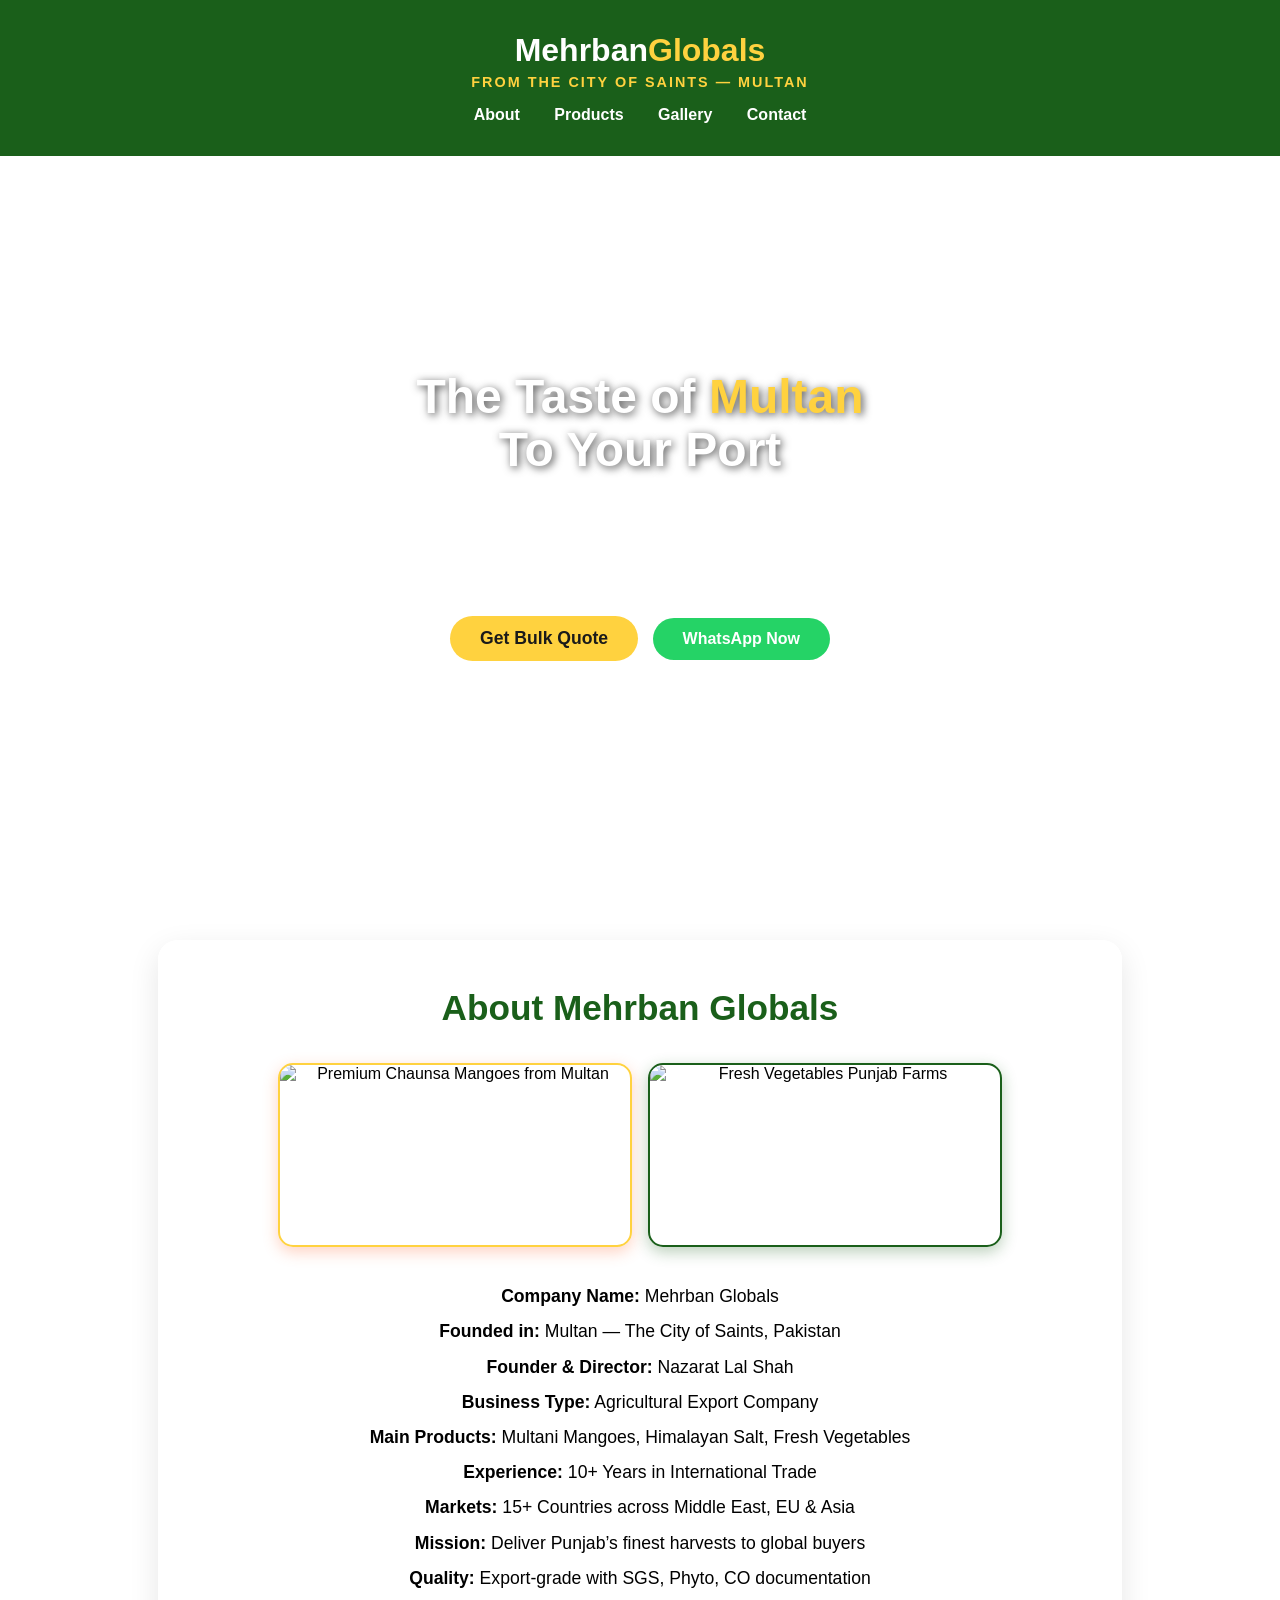
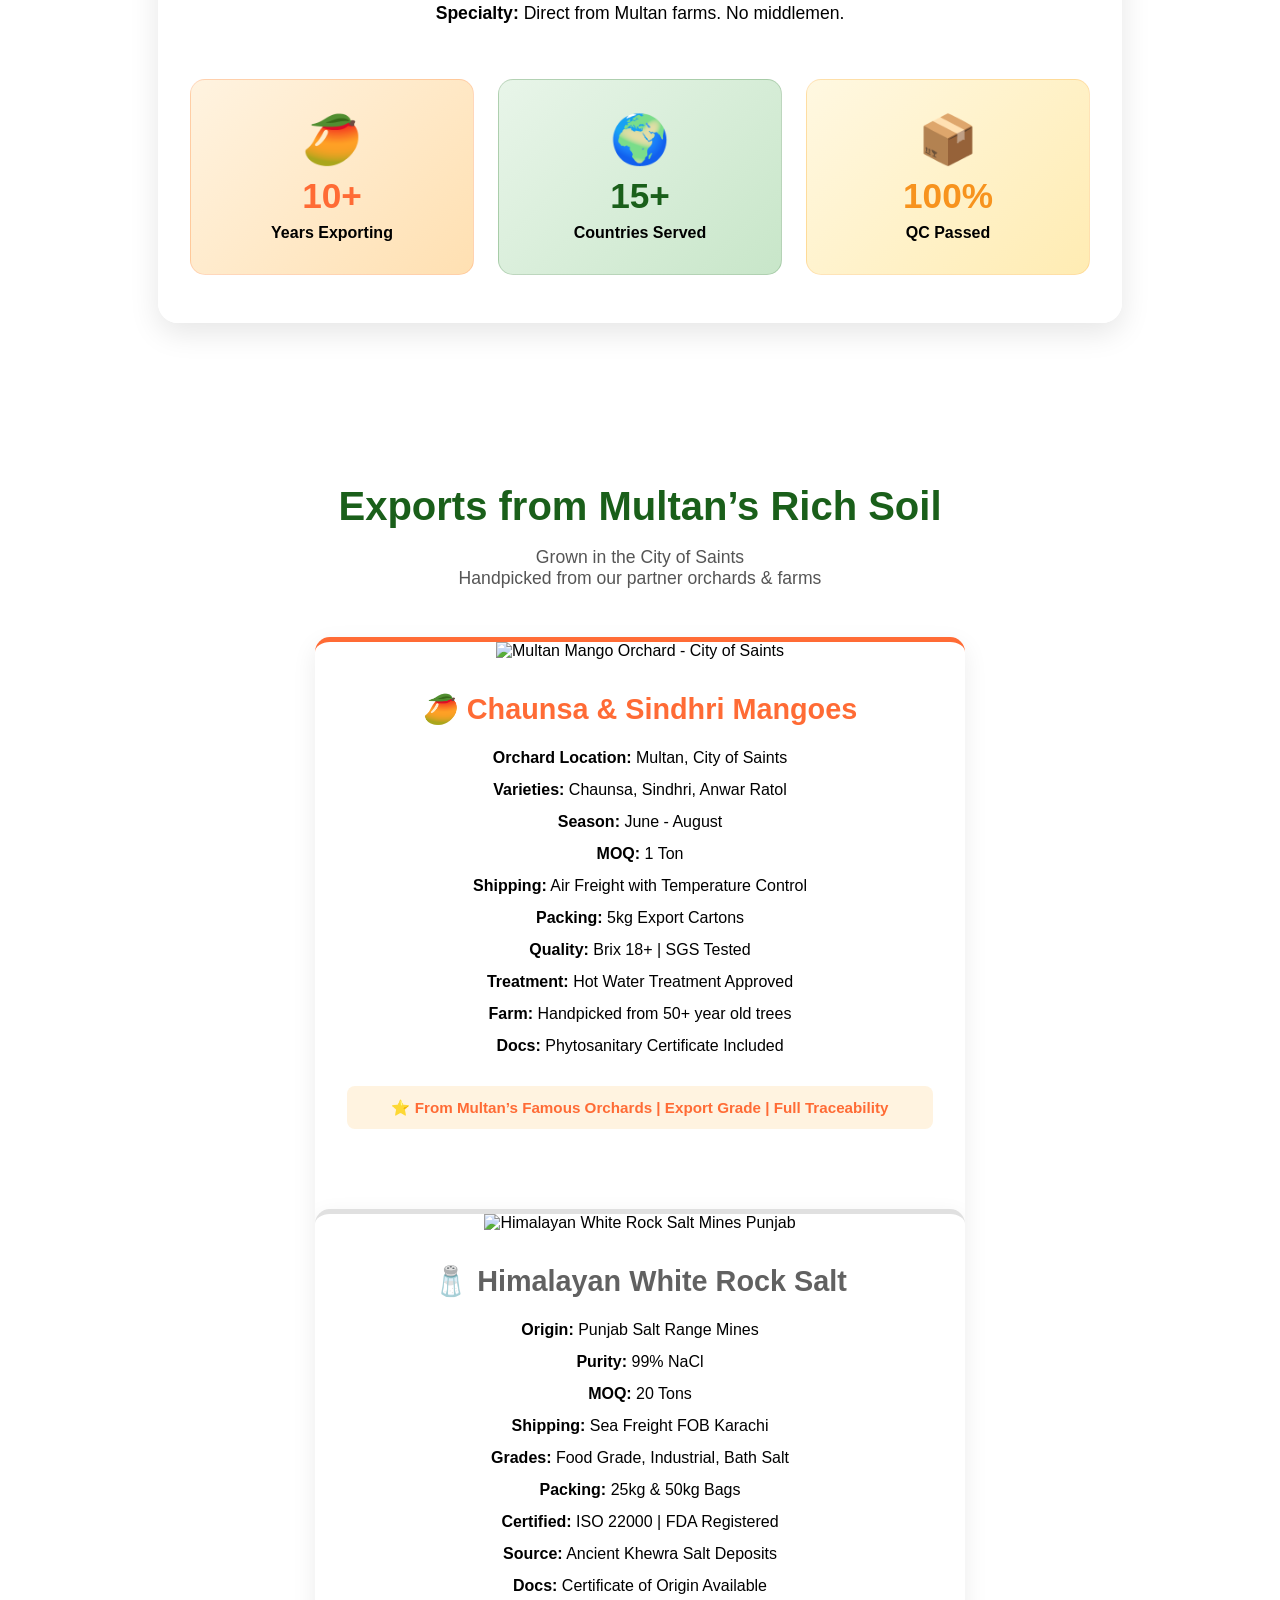
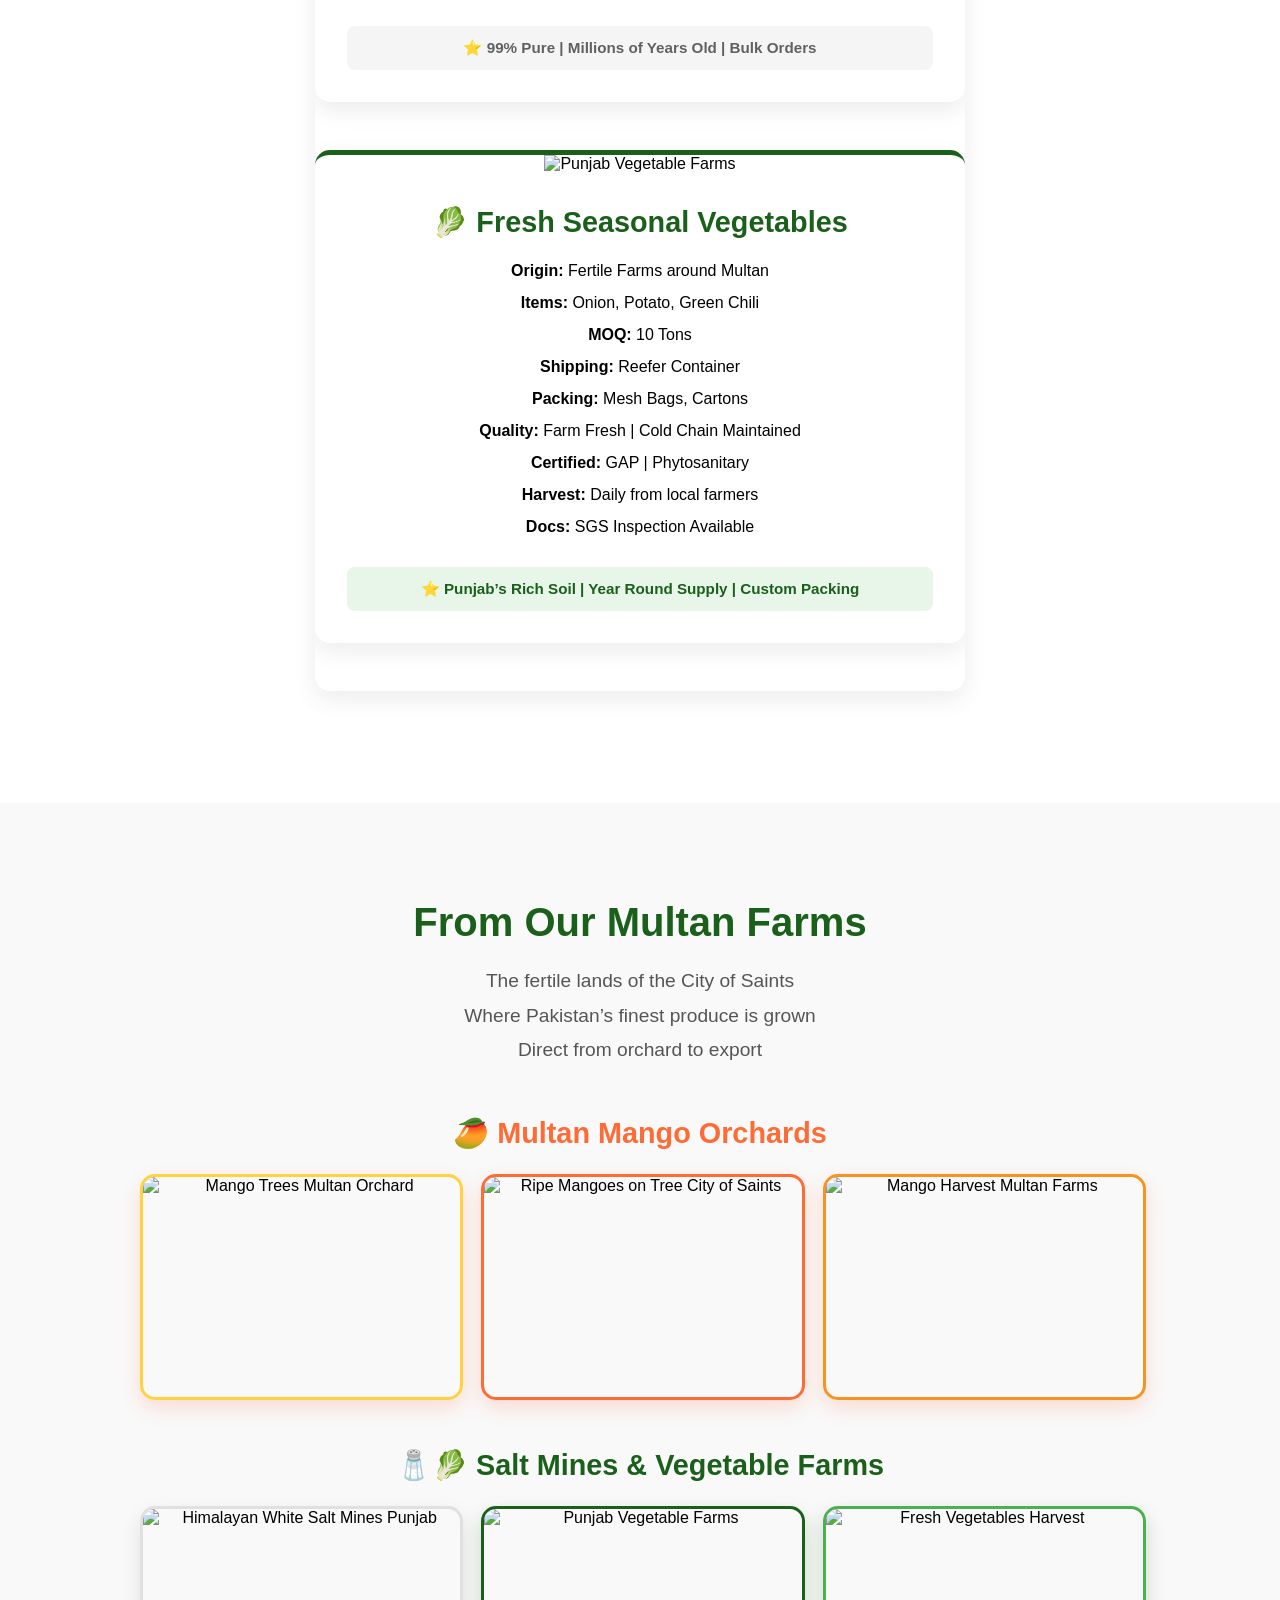
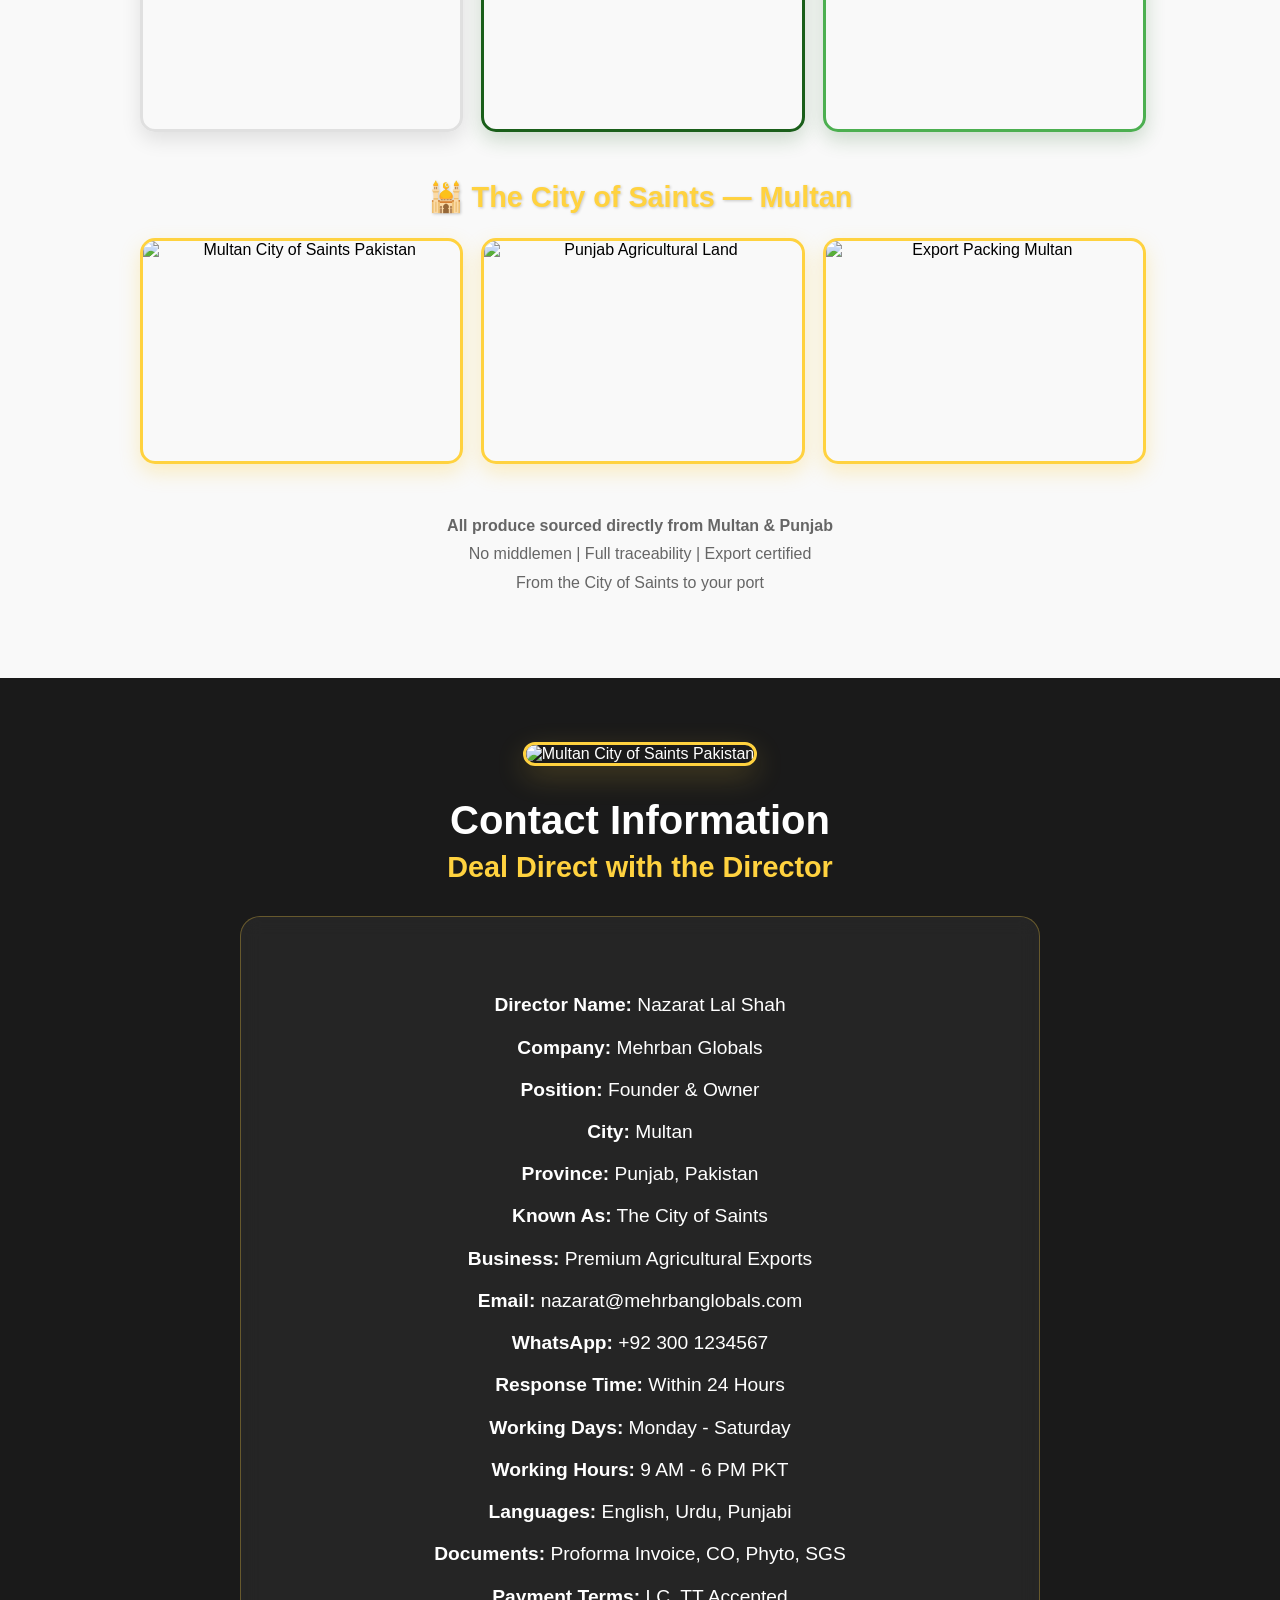
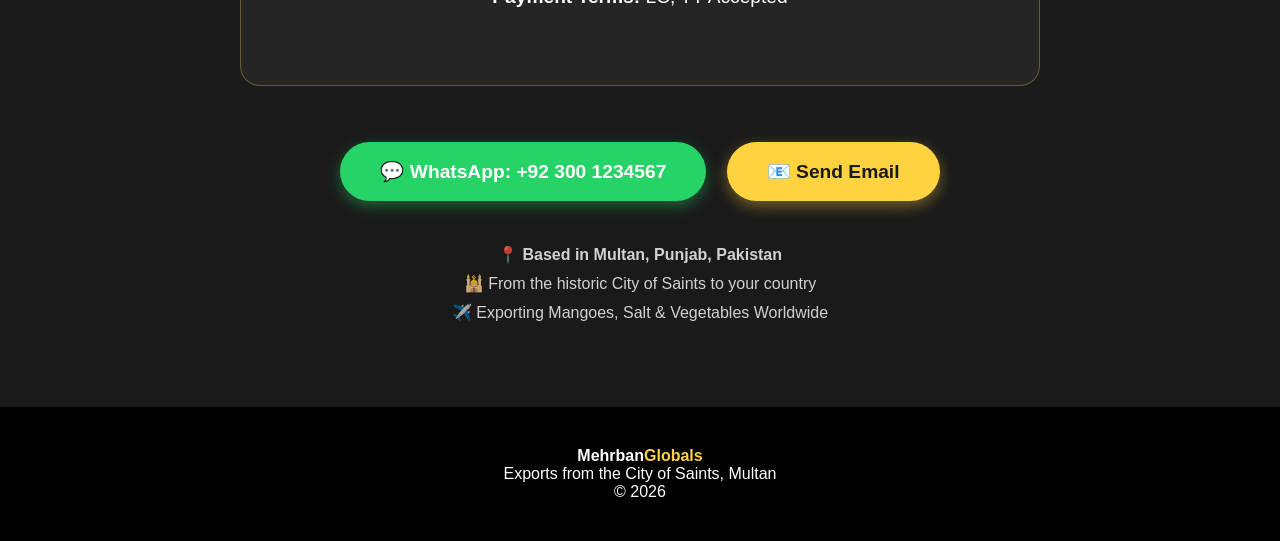
==== index.html @ ba61a0ad "Rename inde.html to index.html" ====
<!DOCTYPE html>
<html lang="en">
<head>
  <meta charset="UTF-8">
  <meta name="viewport" content="width=device-width, initial-scale=1.0">
  <title>Mehrban Globals - Exports from the City of Saints, Multan</title>
  <link rel="stylesheet" href="style.css">
</head>
<body>

  <!-- HEADER -->
  <header id="home">
    <div style="text-align:center; padding:1rem;">
      <h1 style="margin:0; font-size:2rem;">Mehrban<span style="color:#FFD23F;">Globals</span></h1>
      <p style="margin:5px 0 0 0; font-size:0.9rem; color:#FFD23F; font-weight:600; letter-spacing:2px;">FROM THE CITY OF SAINTS — MULTAN</p>
      <nav style="margin-top:1rem;">
        <a href="#about">About</a>
        <a href="#products">Products</a>
        <a href="#gallery">Gallery</a>
        <a href="#contact">Contact</a>
      </nav>
    </div>
  </header>

  <!-- HERO -->
  <section class="hero" style="background:none; padding:0; min-height:80vh; display:flex; align-items:center;">
    <div style="max-width:1200px; margin:auto; text-align:center; padding:2rem 1rem;">
      <h2 style="font-size:3rem; line-height:1.1; margin:0 0 1rem 0; text-shadow:2px 2px 8px rgba(0,0,0,0.7); color:white;">
        The Taste of <span style="color:#FFD23F;">Multan</span><br>To Your Port
      </h2>
      <p style="font-size:1.2rem; margin-bottom:2rem; opacity:0.9; color:white;">
        Handpicked Mangoes<br>
        Pure Himalayan Salt<br>
        Farm-Fresh Vegetables<br>
        Exported by Nazarat Lal Shah
      </p>
      <a href="#contact" class="btn" style="background:#FFD23F; color:#1a1a1a; font-size:1.1rem;">Get Bulk Quote</a>
      <a href="https://wa.me/923001234567?text=Hello%20Nazarat%20Lal%20Shah,%20I%20need%20pricing%20for%20export%20from%20Multan" 
         class="btn" style="background:#25D366; color:white; margin-left:10px;">WhatsApp Now</a>
    </div>
  </section>

  <!-- ABOUT -->
  <section class="intro" id="about" style="text-align:center; padding:4rem 1rem;">
    <div style="max-width:900px; margin:auto; background:rgba(255,255,255,0.95); backdrop-filter:blur(10px); border-radius:20px; padding:3rem 2rem; box-shadow:0 10px 30px rgba(0,0,0,0.1);">
      <h3 style="font-size:2.2rem; color:#1a5f1a; margin-top:0;">About Mehrban Globals</h3>
      <div style="display:flex; flex-wrap:wrap; justify-content:center; gap:1rem; margin:2rem 0;">
        <img src="https://images.unsplash.com/photo-1553279768-865429fa0078?w=400&h=250&fit=crop" alt="Premium Chaunsa Mangoes from Multan" style="flex:1; min-width:250px; max-width:350px; height:180px; object-fit:cover; border-radius:15px; box-shadow:0 5px 15px rgba(255,107,53,0.3); border:2px solid #FFD23F;">
        <img src="https://images.unsplash.com/photo-1518843875459-f738682238a6?w=400&h=250&fit=crop" alt="Fresh Vegetables Punjab Farms" style="flex:1; min-width:250px; max-width:350px; height:180px; object-fit:cover; border-radius:15px; box-shadow:0 5px 15px rgba(26,95,26,0.3); border:2px solid #1a5f1a;">
      </div>
      <p style="font-size:1.1rem; line-height:2; max-width:700px; margin:2rem auto;">
        <strong>Company Name:</strong> Mehrban Globals<br>
        <strong>Founded in:</strong> Multan — The City of Saints, Pakistan<br>
        <strong>Founder & Director:</strong> Nazarat Lal Shah<br>
        <strong>Business Type:</strong> Agricultural Export Company<br>
        <strong>Main Products:</strong> Multani Mangoes, Himalayan Salt, Fresh Vegetables<br>
        <strong>Experience:</strong> 10+ Years in International Trade<br>
        <strong>Markets:</strong> 15+ Countries across Middle East, EU & Asia<br>
        <strong>Mission:</strong> Deliver Punjab’s finest harvests to global buyers<br>
        <strong>Quality:</strong> Export-grade with SGS, Phyto, CO documentation<br>
        <strong>Specialty:</strong> Direct from Multan farms. No middlemen.
      </p>
      <div style="display:flex; flex-wrap:wrap; justify-content:center; gap:1.5rem; margin-top:3rem;">
        <div style="flex:1; min-width:200px; text-align:center; padding:2rem 1rem; background:linear-gradient(135deg, #FFF3E0, #FFE0B2); border-radius:15px; border:1px solid rgba(255,107,53,0.2);">
          <div style="font-size:3rem;">🥭</div>
          <h4 style="color:#FF6B35; font-size:2.2rem; margin:0.5rem 0;">10+</h4>
          <p style="margin:0; font-weight:600;">Years Exporting</p>
        </div>
        <div style="flex:1; min-width:200px; text-align:center; padding:2rem 1rem; background:linear-gradient(135deg, #E8F5E9, #C8E6C9); border-radius:15px; border:1px solid rgba(26,95,26,0.2);">
          <div style="font-size:3rem;">🌍</div>
          <h4 style="color:#1a5f1a; font-size:2.2rem; margin:0.5rem 0;">15+</h4>
          <p style="margin:0; font-weight:600;">Countries Served</p>
        </div>
        <div style="flex:1; min-width:200px; text-align:center; padding:2rem 1rem; background:linear-gradient(135deg, #FFF8E1, #FFECB3); border-radius:15px; border:1px solid rgba(247,147,30,0.2);">
          <div style="font-size:3rem;">📦</div>
          <h4 style="color:#F7931E; font-size:2.2rem; margin:0.5rem 0;">100%</h4>
          <p style="margin:0; font-weight:600;">QC Passed</p>
        </div>
      </div>
    </div>
  </section>

  <!-- PRODUCTS -->
  <section class="content" id="products" style="text-align:center; padding:4rem 1rem;">
    <div style="max-width:1000px; margin:auto;">
      <h2 style="color:#1a5f1a; font-size:2.5rem; margin-bottom:0.5rem;">Exports from Multan’s Rich Soil</h2>
      <p style="font-size:1.1rem; margin-bottom:3rem; color:#555;">
        Grown in the City of Saints<br>
        Handpicked from our partner orchards & farms
      </p>
      <div class="product" style="border:none; border-top:5px solid #FF6B35; margin:3rem auto; max-width:650px; text-align:center; background:white; border-radius:15px; overflow:hidden; box-shadow:0 8px 25px rgba(0,0,0,0.08);">
        <img src="https://images.unsplash.com/photo-1622206151226-18ca2c9ab4a1?w=700&h=350&fit=crop" alt="Multan Mango Orchard - City of Saints" style="width:100%; height:250px; object-fit:cover;">
        <div style="padding:2rem;">
          <h3 style="color:#FF6B35; font-size:1.8rem; margin:0 0 1rem 0;">🥭 Chaunsa & Sindhri Mangoes</h3>
          <p style="font-size:1rem; line-height:2;">
            <strong>Orchard Location:</strong> Multan, City of Saints<br>
            <strong>Varieties:</strong> Chaunsa, Sindhri, Anwar Ratol<br>
            <strong>Season:</strong> June - August<br>
            <strong>MOQ:</strong> 1 Ton<br>
            <strong>Shipping:</strong> Air Freight with Temperature Control<br>
            <strong>Packing:</strong> 5kg Export Cartons<br>
            <strong>Quality:</strong> Brix 18+ | SGS Tested<br>
            <strong>Treatment:</strong> Hot Water Treatment Approved<br>
            <strong>Farm:</strong> Handpicked from 50+ year old trees<br>
            <strong>Docs:</strong> Phytosanitary Certificate Included
          </p>
          <div style="background:#FFF3E0; padding:0.8rem; border-radius:8px; font-size:0.95rem; margin-top:1.5rem; color:#FF6B35; font-weight:600;">
            ⭐ From Multan’s Famous Orchards | Export Grade | Full Traceability
          </div>
        </div>
      <div class="product" style="border:none; border-top:5px solid #E0E0E0; margin:3rem auto; max-width:650px; text-align:center; background:white; border-radius:15px; overflow:hidden; box-shadow:0 8px 25px rgba(0,0,0,0.08);">
        <img src="https://images.unsplash.com/photo-1587049352851-8d4e89133924?w=700&h=350&fit=crop" alt="Himalayan White Rock Salt Mines Punjab" style="width:100%; height:250px; object-fit:cover;">
        <div style="padding:2rem;">
          <h3 style="color:#616161; font-size:1.8rem; margin:0 0 1rem 0;">🧂 Himalayan White Rock Salt</h3>
          <p style="font-size:1rem; line-height:2;">
            <strong>Origin:</strong> Punjab Salt Range Mines<br>
            <strong>Purity:</strong> 99% NaCl<br>
            <strong>MOQ:</strong> 20 Tons<br>
            <strong>Shipping:</strong> Sea Freight FOB Karachi<br>
            <strong>Grades:</strong> Food Grade, Industrial, Bath Salt<br>
            <strong>Packing:</strong> 25kg & 50kg Bags<br>
            <strong>Certified:</strong> ISO 22000 | FDA Registered<br>
            <strong>Source:</strong> Ancient Khewra Salt Deposits<br>
            <strong>Docs:</strong> Certificate of Origin Available
          </p>
          <div style="background:#F5F5F5; padding:0.8rem; border-radius:8px; font-size:0.95rem; margin-top:1.5rem; color:#616161; font-weight:600;">
            ⭐ 99% Pure | Millions of Years Old | Bulk Orders
          </div>
        </div>
      </div>
      <div class="product" style="border:none; border-top:5px solid #1a5f1a; margin:3rem auto; max-width:650px; text-align:center; background:white; border-radius:15px; overflow:hidden; box-shadow:0 8px 25px rgba(0,0,0,0.08);">
        <img src="https://images.unsplash.com/photo-1464226184884-fa280b87c399?w=700&h=350&fit=crop" alt="Punjab Vegetable Farms" style="width:100%; height:250px; object-fit:cover;">
        <div style="padding:2rem;">
          <h3 style="color:#1a5f1a; font-size:1.8rem; margin:0 0 1rem 0;">🥬 Fresh Seasonal Vegetables</h3>
          <p style="font-size:1rem; line-height:2;">
            <strong>Origin:</strong> Fertile Farms around Multan<br>
            <strong>Items:</strong> Onion, Potato, Green Chili<br>
            <strong>MOQ:</strong> 10 Tons<br>
            <strong>Shipping:</strong> Reefer Container<br>
            <strong>Packing:</strong> Mesh Bags, Cartons<br>
            <strong>Quality:</strong> Farm Fresh | Cold Chain Maintained<br>
            <strong>Certified:</strong> GAP | Phytosanitary<br>
            <strong>Harvest:</strong> Daily from local farmers<br>
            <strong>Docs:</strong> SGS Inspection Available
          </p>
          <div style="background:#E8F5E9; padding:0.8rem; border-radius:8px; font-size:0.95rem; margin-top:1.5rem; color:#1a5f1a; font-weight:600;">
            ⭐ Punjab’s Rich Soil | Year Round Supply | Custom Packing
          </div>
        </div>
      </div>
    </div>
  </section>

  <!-- GALLERY -->
  <section id="gallery" style="padding:4rem 1rem; background:#f9f9f9; text-align:center;">
    <div style="max-width:1200px; margin:auto;">
      <h2 style="color:#1a5f1a; font-size:2.5rem; margin-bottom:0.5rem;">From Our Multan Farms</h2>
      <p style="font-size:1.2rem; margin-bottom:3rem; color:#555; line-height:1.8;">
        The fertile lands of the City of Saints<br>
        Where Pakistan’s finest produce is grown<br>
        Direct from orchard to export
      </p>
      <h3 style="color:#FF6B35; font-size:1.8rem; margin:3rem 0 1.5rem 0;">🥭 Multan Mango Orchards</h3>
      <div style="display:grid; grid-template-columns:repeat(auto-fit, minmax(280px, 1fr)); gap:1.5rem; max-width:1000px; margin:0 auto 3rem auto;">
        <img src="https://images.unsplash.com/photo-1622206151226-18ca2c9ab4a1?w=500&h=350&fit=crop" alt="Mango Trees Multan Orchard" style="width:100%; height:220px; object-fit:cover; border-radius:15px; box-shadow:0 8px 20px rgba(255,107,53,0.2); border:3px solid #FFD23F;">
        <img src="https://images.unsplash.com/photo-1601493700631-2b69ef4686d4?w=500&h=350&fit=crop" alt="Ripe Mangoes on Tree City of Saints" style="width:100%; height:220px; object-fit:cover; border-radius:15px; box-shadow:0 8px 20px rgba(255,107,53,0.2); border:3px solid #FF6B35;">
        <img src="https://images.unsplash.com/photo-1583484963886-cfe2bff2945f?w=500&h=350&fit=crop" alt="Mango Harvest Multan Farms" style="width:100%; height:220px; object-fit:cover; border-radius:15px; box-shadow:0 8px 20px rgba(255,107,53,0.2); border:3px solid #F7931E;">
      </div>
      <h3 style="color:#1a5f1a; font-size:1.8rem; margin:3rem 0 1.5rem 0;">🧂🥬 Salt Mines & Vegetable Farms</h3>
      <div style="display:grid; grid-template-columns:repeat(auto-fit, minmax(280px, 1fr)); gap:1.5rem; max-width:1000px; margin:0 auto 3rem auto;">
        <img src="https://images.unsplash.com/photo-1587049352851-8d4e89133924?w=500&h=350&fit=crop" alt="Himalayan White Salt Mines Punjab" style="width:100%; height:220px; object-fit:cover; border-radius:15px; box-shadow:0 8px 20px rgba(0,0,0,0.1); border:3px solid #E0E0E0;">
        <img src="https://images.unsplash.com/photo-1464226184884-fa280b87c399?w=500&h=350&fit=crop" alt="Punjab Vegetable Farms" style="width:100%; height:220px; object-fit:cover; border-radius:15px; box-shadow:0 8px 20px rgba(26,95,26,0.2); border:3px solid #1a5f1a;">
        <img src="https://images.unsplash.com/photo-1518843875459-f738682238a6?w=500&h=350&fit=crop" alt="Fresh Vegetables Harvest" style="width:100%; height:220px; object-fit:cover; border-radius:15px; box-shadow:0 8px 20px rgba(26,95,26,0.2); border:3px solid #4CAF50;">
      </div>
      <h3 style="color:#FFD23F; font-size:1.8rem; margin:3rem 0 1.5rem 0; text-shadow:1px 1px 3px rgba(0,0,0,0.2);">🕌 The City of Saints — Multan</h3>
      <div style="display:grid; grid-template-columns:repeat(auto-fit, minmax(280px, 1fr)); gap:1.5rem; max-width:1000px; margin:auto;">
        <img src="https://images.unsplash.com/photo-1580674684081-7617fbf3d745?w=500&h=350&fit=crop" alt="Multan City of Saints Pakistan" style="width:100%; height:220px; object-fit:cover; border-radius:15px; box-shadow:0 8px 20px rgba(255,210,63,0.3); border:3px solid #FFD23F;">
        <img src="https://images.unsplash.com/photo-1596387454010-8e9b0c1b6c5d?w=500&h=350&fit=crop" alt="Punjab Agricultural Land" style="width:100%; height:220px; object-fit:cover; border-radius:15px; box-shadow:0 8px 20px rgba(255,210,63,0.3); border:3px solid #FFD23F;">
        <img src="https://images.unsplash.com/photo-1574323347407-f5e1ad6d020b?w=500&h=350&fit=crop" alt="Export Packing Multan" style="width:100%; height:220px; object-fit:cover; border-radius:15px; box-shadow:0 8px 20px rgba(255,210,63,0.3); border:3px solid #FFD23F;">
      </div>
      <p style="font-size:1rem; margin-top:3rem; color:#666; line-height:1.8;">
        <strong>All produce sourced directly from Multan & Punjab</strong><br>
        No middlemen | Full traceability | Export certified<br>
        From the City of Saints to your port
      </p>
    </div>
  </section>

  <!-- CONTACT -->
  <section style="background:#1a1a1a; padding:4rem 1rem; text-align:center;" id="contact">
    <div style="max-width:800px; margin:auto; color:white;">
      <img src="https://images.unsplash.com/photo-1580674684081-7617fbf3d745?w=800&h=300&fit=crop" alt="Multan City of Saints Pakistan" style="width:100%; max-width:600px; height:200px; object-fit:cover; border-radius:15px; margin:0 auto 2rem auto; border:3px solid #FFD23F; box-shadow:0 10px 30px rgba(255,210,63,0.2);">
      <h2 style="font-size:2.5rem; margin:0 0 0.5rem 0;">Contact Information</h2>
      <h3 style="color:#FFD23F; font-size:1.8rem; margin:0 0 2rem 0;">Deal Direct with the Director</h3>
      <div style="background:rgba(255,255,255,0.05); backdrop-filter:blur(10px); border-radius:20px; padding:3rem 2rem; border:1px solid rgba(255,210,63,0.3);">
        <p style="font-size:1.2rem; line-height:2.2;">
          <strong>Director Name:</strong> Nazarat Lal Shah<br>
          <strong>Company:</strong> Mehrban Globals<br>
          <strong>Position:</strong> Founder & Owner<br>
          <strong>City:</strong> Multan<br>
          <strong>Province:</strong> Punjab, Pakistan<br>
          <strong>Known As:</strong> The City of Saints<br>
          <strong>Business:</strong> Premium Agricultural Exports<br>
          <strong>Email:</strong> nazarat@mehrbanglobals.com<br>
          <strong>WhatsApp:</strong> +92 300 1234567<br>
          <strong>Response Time:</strong> Within 24 Hours<br>
          <strong>Working Days:</strong> Monday - Saturday<br>
          <strong>Working Hours:</strong> 9 AM - 6 PM PKT<br>
          <strong>Languages:</strong> English, Urdu, Punjabi<br>
          <strong>Documents:</strong> Proforma Invoice, CO, Phyto, SGS<br>
          <strong>Payment Terms:</strong> LC, TT Accepted
        </p>
      </div>
      <div style="margin:3rem 0 1rem 0;">
        <a href="https://wa.me/923001234567?text=Hello%20Nazarat%20Lal%20Shah,%20I%20want%20bulk%20pricing%20from%20Multan%20City%20of%20Saints%20for:" class="btn" style="background:#25D366; color:white; font-size:1.2rem; padding:18px 40px; display:inline-block; margin:0.5rem; border-radius:50px; box-shadow:0 5px 15px rgba(37,211,102,0.4);">
          💬 WhatsApp: +92 300 1234567
        </a>
        <a href="mailto:nazarat@mehrbanglobals.com" class="btn" style="background:#FFD23F; color:#1a1a1a; font-size:1.2rem; padding:18px 40px; display:inline-block; margin:0.5rem; border-radius:50px; box-shadow:0 5px 15px rgba(255,210,63,0.4);">
          📧 Send Email
        </a>
      </div>
      <p style="opacity:0.8; font-size:1rem; margin-top:2rem; line-height:1.8;">
        📍 <strong>Based in Multan, Punjab, Pakistan</strong><br>
        🕌 From the historic City of Saints to your country<br>
        ✈️ Exporting Mangoes, Salt & Vegetables Worldwide
      </p>
    </div>
  </section>

  <!-- FOOTER -->
  <footer style="background:#000; padding:1.5rem 1rem; text-align:center;">
    <p style="color:white;"><strong>Mehrban<span style="color:#FFD23F;">Globals</span></strong><br>Exports from the City of Saints, Multan<br>© 2026</p>
  </footer>

</body>
</html>
---- style.css ----
body { 
  margin:0; 
  font-family:Arial, sans-serif; 
  background:#fff;
}
header { 
  background:#1a5f1a; 
  color:white; 
  padding:1rem; 
  position:sticky; 
  top:0; 
  z-index:100; 
}
nav a { 
  color:white; 
  margin:0 15px; 
  text-decoration:none; 
  font-weight:bold; 
  font-size:1rem;
}
nav a:hover { 
  color:#FFD23F; 
}
.hero { 
  background:linear-gradient(135deg,#1a5f1a,#2E7D32); 
}
.btn { 
  background:#FFD23F; 
  color:#1a1a1a; 
  padding:12px 30px; 
  border-radius:50px; 
  text-decoration:none; 
  font-weight:bold; 
  display:inline-block; 
  transition:0.3s;
}
.btn:hover { 
  transform:translateY(-2px); 
  box-shadow:0 5px 15px rgba(0,0,0,0.2);
}
.product { 
  background:white; 
}
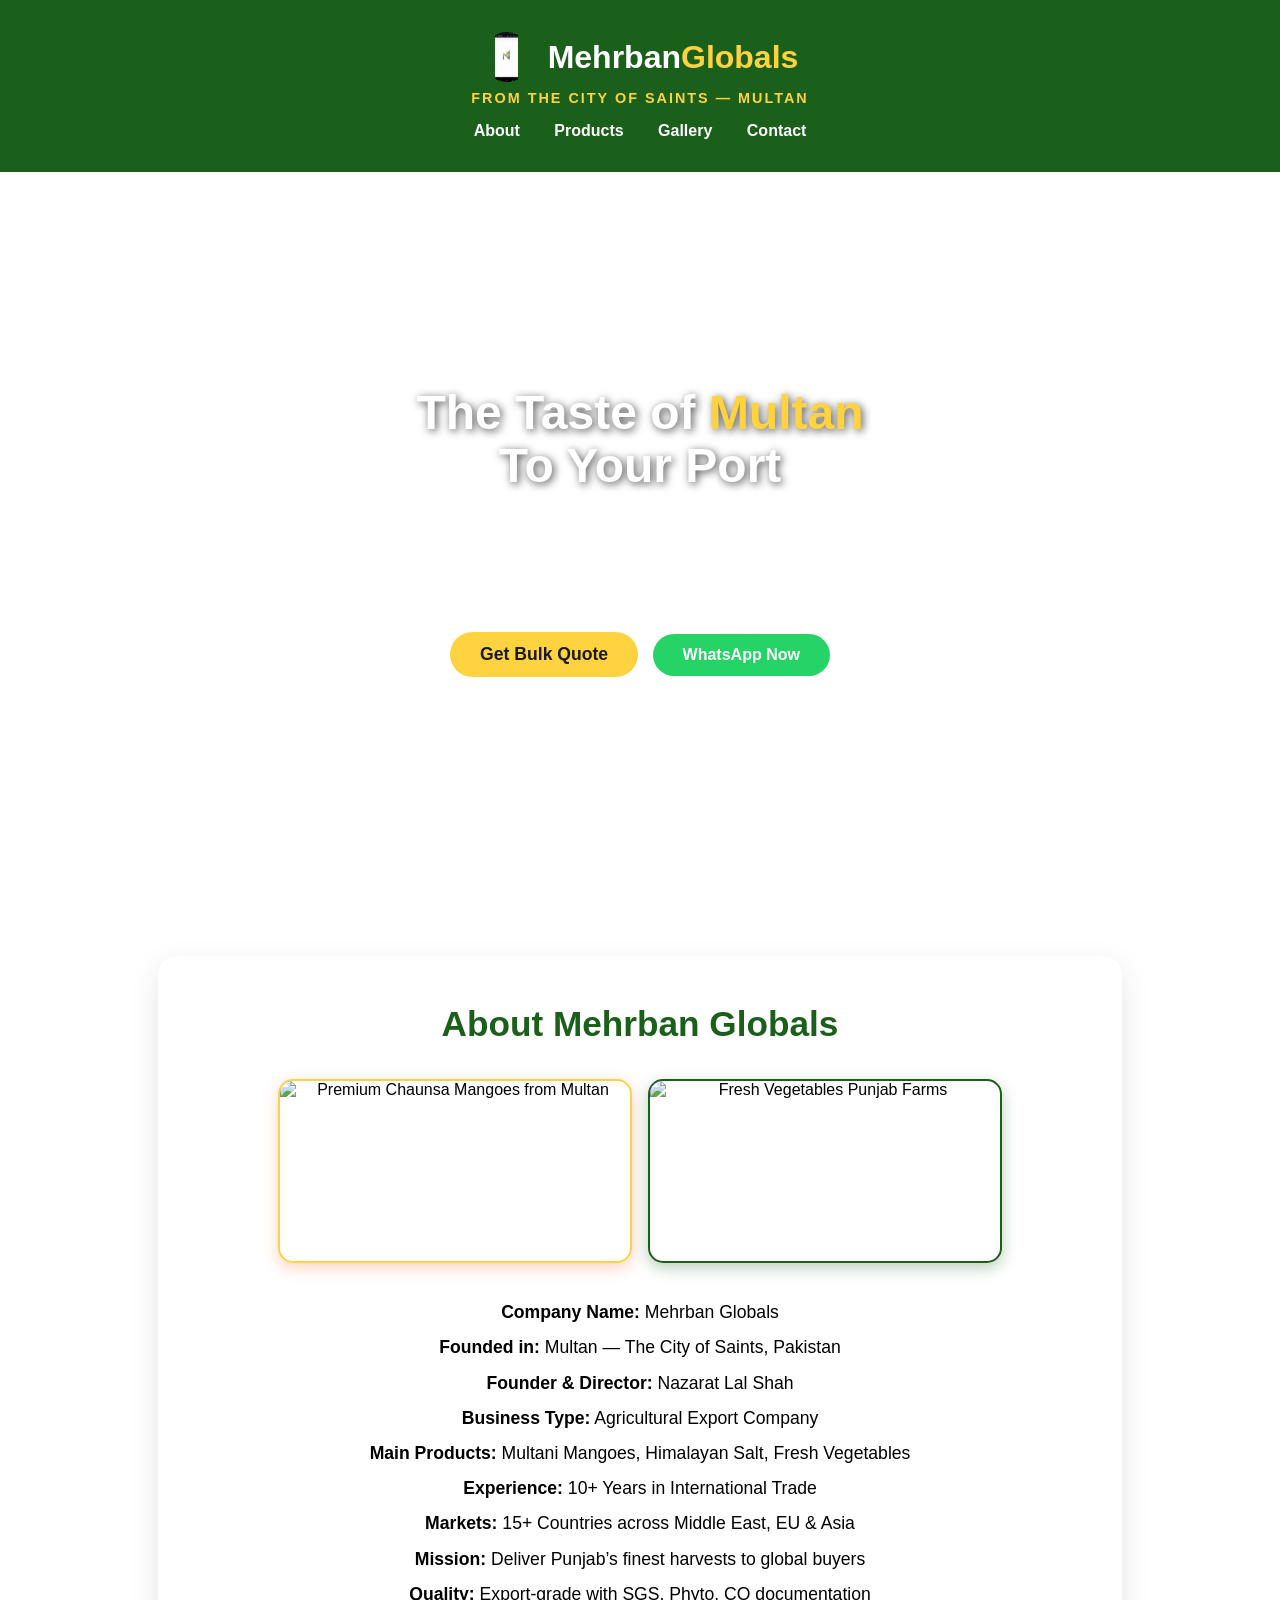
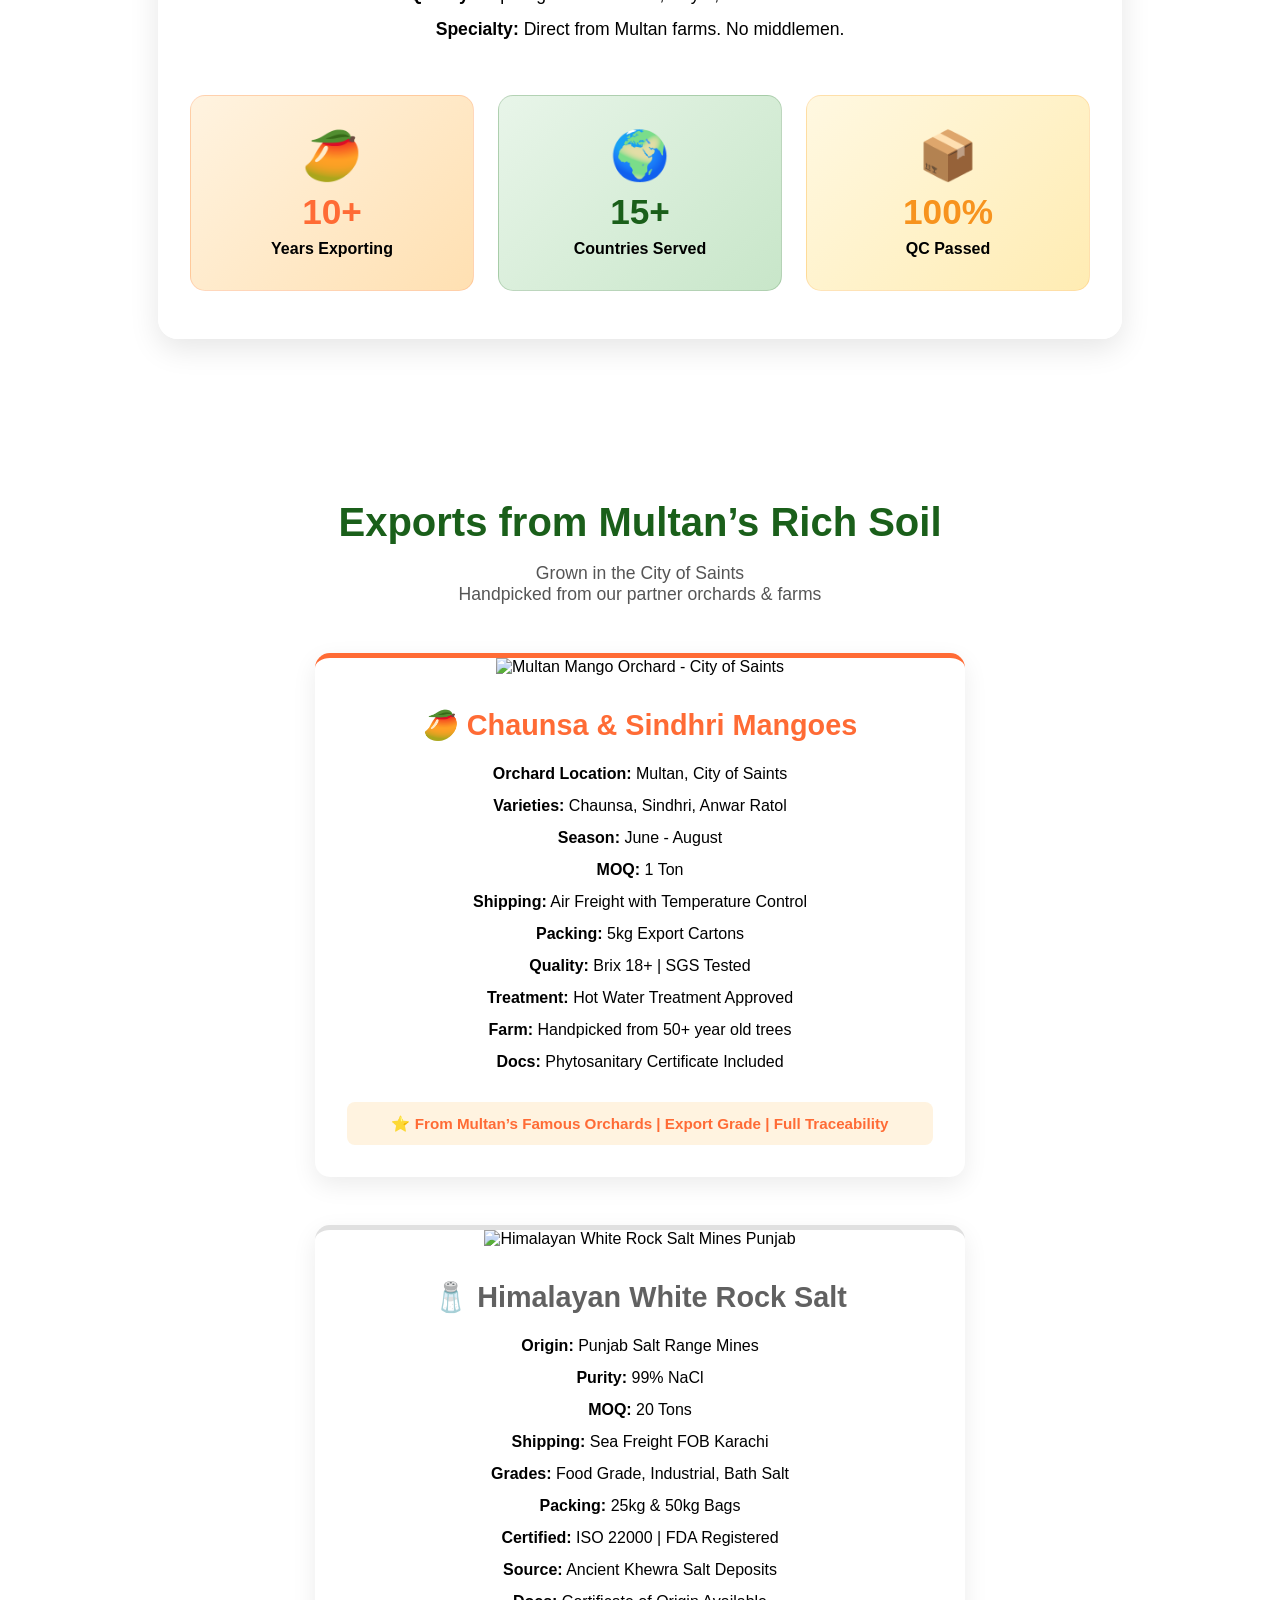
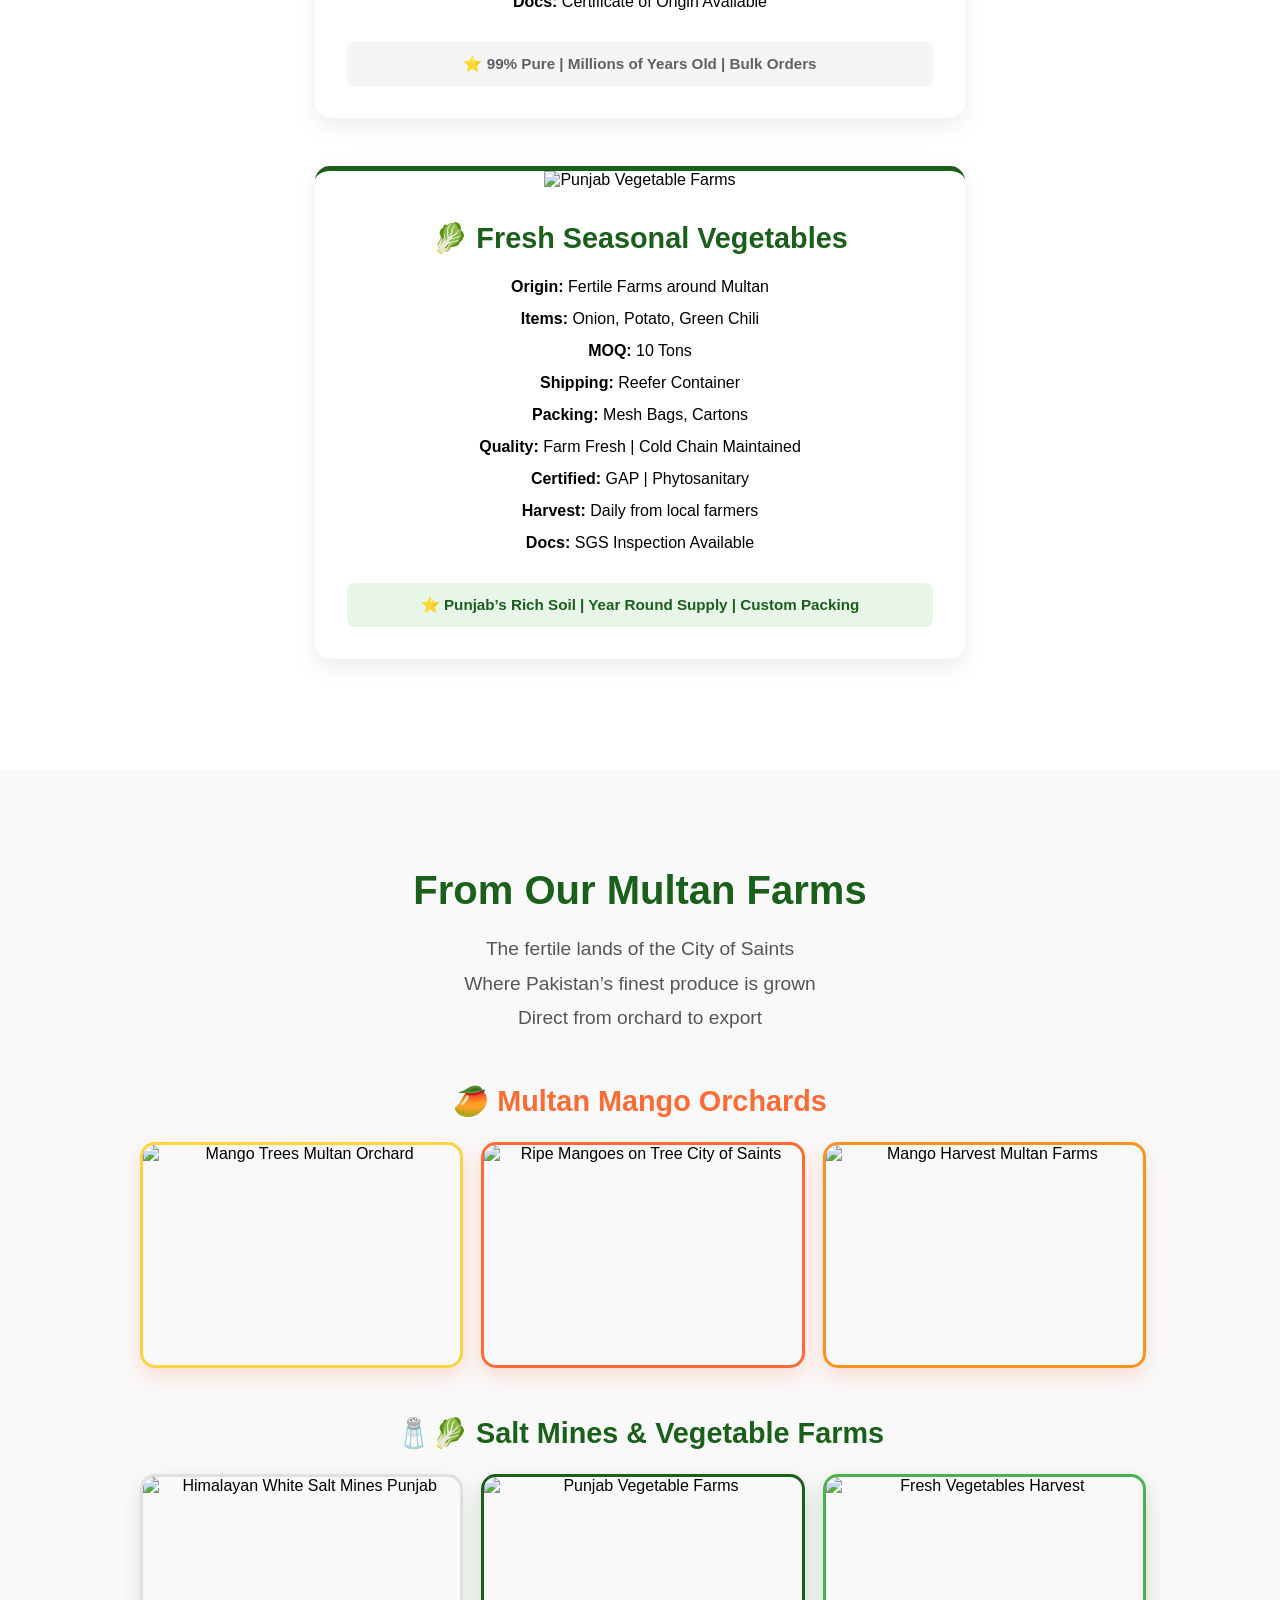
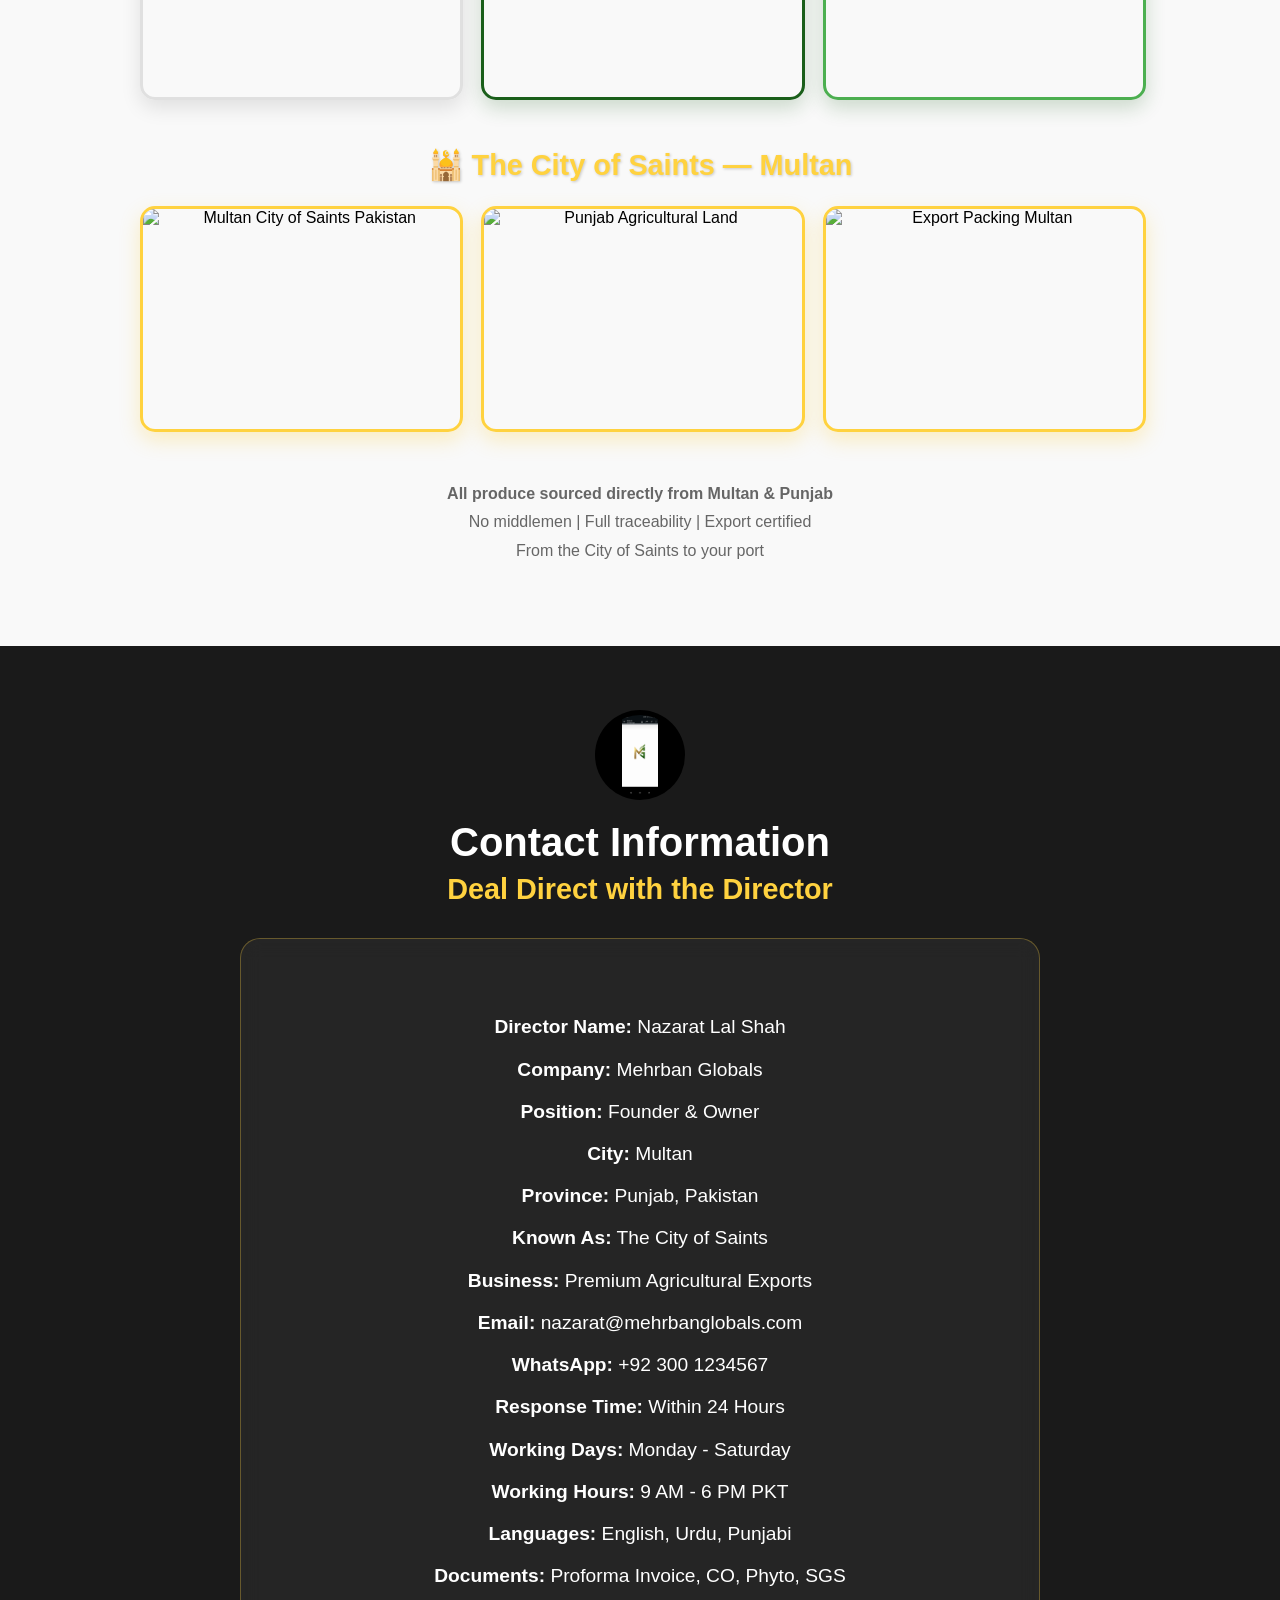
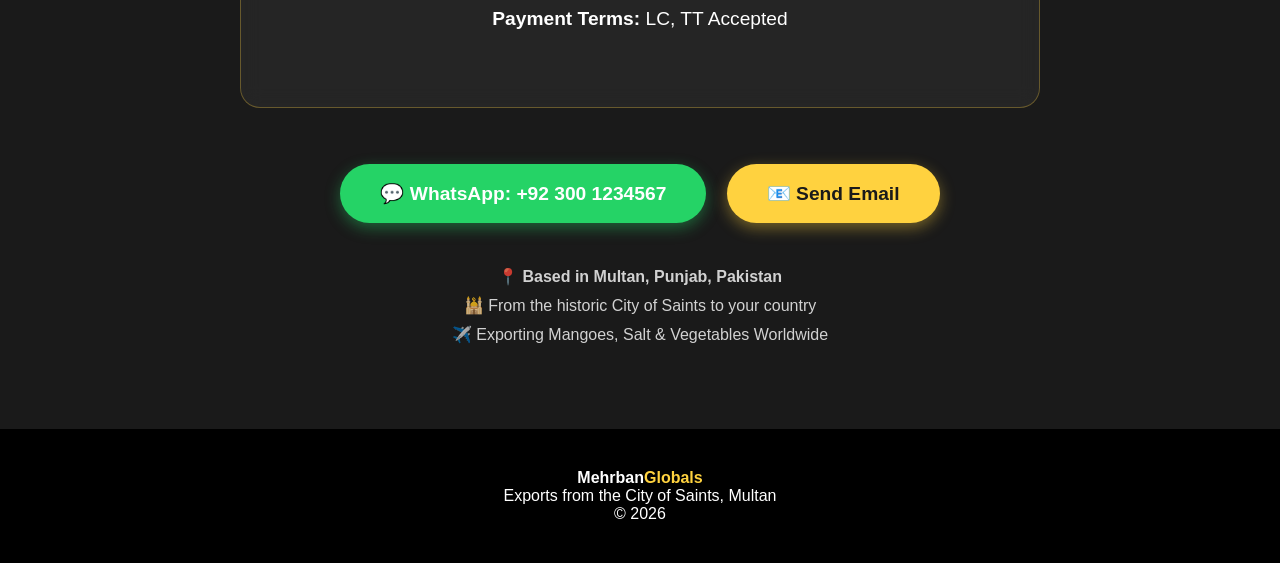
==== commit 74683222: "Create index.html" ====
--- a/index.html
+++ b/index.html
@@ -1,236 +1,241 @@
-<!DOCTYPE html>
-<html lang="en">
-<head>
-  <meta charset="UTF-8">
-  <meta name="viewport" content="width=device-width, initial-scale=1.0">
-  <title>Mehrban Globals - Exports from the City of Saints, Multan</title>
-  <link rel="stylesheet" href="style.css">
-</head>
-<body>
-
-  <!-- HEADER -->
-  <header id="home">
-    <div style="text-align:center; padding:1rem;">
-      <h1 style="margin:0; font-size:2rem;">Mehrban<span style="color:#FFD23F;">Globals</span></h1>
-      <p style="margin:5px 0 0 0; font-size:0.9rem; color:#FFD23F; font-weight:600; letter-spacing:2px;">FROM THE CITY OF SAINTS — MULTAN</p>
-      <nav style="margin-top:1rem;">
-        <a href="#about">About</a>
-        <a href="#products">Products</a>
-        <a href="#gallery">Gallery</a>
-        <a href="#contact">Contact</a>
-      </nav>
-    </div>
-  </header>
-
-  <!-- HERO -->
-  <section class="hero" style="background:none; padding:0; min-height:80vh; display:flex; align-items:center;">
-    <div style="max-width:1200px; margin:auto; text-align:center; padding:2rem 1rem;">
-      <h2 style="font-size:3rem; line-height:1.1; margin:0 0 1rem 0; text-shadow:2px 2px 8px rgba(0,0,0,0.7); color:white;">
-        The Taste of <span style="color:#FFD23F;">Multan</span><br>To Your Port
-      </h2>
-      <p style="font-size:1.2rem; margin-bottom:2rem; opacity:0.9; color:white;">
-        Handpicked Mangoes<br>
-        Pure Himalayan Salt<br>
-        Farm-Fresh Vegetables<br>
-        Exported by Nazarat Lal Shah
-      </p>
-      <a href="#contact" class="btn" style="background:#FFD23F; color:#1a1a1a; font-size:1.1rem;">Get Bulk Quote</a>
-      <a href="https://wa.me/923001234567?text=Hello%20Nazarat%20Lal%20Shah,%20I%20need%20pricing%20for%20export%20from%20Multan" 
-         class="btn" style="background:#25D366; color:white; margin-left:10px;">WhatsApp Now</a>
-    </div>
-  </section>
-
-  <!-- ABOUT -->
-  <section class="intro" id="about" style="text-align:center; padding:4rem 1rem;">
-    <div style="max-width:900px; margin:auto; background:rgba(255,255,255,0.95); backdrop-filter:blur(10px); border-radius:20px; padding:3rem 2rem; box-shadow:0 10px 30px rgba(0,0,0,0.1);">
-      <h3 style="font-size:2.2rem; color:#1a5f1a; margin-top:0;">About Mehrban Globals</h3>
-      <div style="display:flex; flex-wrap:wrap; justify-content:center; gap:1rem; margin:2rem 0;">
-        <img src="https://images.unsplash.com/photo-1553279768-865429fa0078?w=400&h=250&fit=crop" alt="Premium Chaunsa Mangoes from Multan" style="flex:1; min-width:250px; max-width:350px; height:180px; object-fit:cover; border-radius:15px; box-shadow:0 5px 15px rgba(255,107,53,0.3); border:2px solid #FFD23F;">
-        <img src="https://images.unsplash.com/photo-1518843875459-f738682238a6?w=400&h=250&fit=crop" alt="Fresh Vegetables Punjab Farms" style="flex:1; min-width:250px; max-width:350px; height:180px; object-fit:cover; border-radius:15px; box-shadow:0 5px 15px rgba(26,95,26,0.3); border:2px solid #1a5f1a;">
-      </div>
-      <p style="font-size:1.1rem; line-height:2; max-width:700px; margin:2rem auto;">
-        <strong>Company Name:</strong> Mehrban Globals<br>
-        <strong>Founded in:</strong> Multan — The City of Saints, Pakistan<br>
-        <strong>Founder & Director:</strong> Nazarat Lal Shah<br>
-        <strong>Business Type:</strong> Agricultural Export Company<br>
-        <strong>Main Products:</strong> Multani Mangoes, Himalayan Salt, Fresh Vegetables<br>
-        <strong>Experience:</strong> 10+ Years in International Trade<br>
-        <strong>Markets:</strong> 15+ Countries across Middle East, EU & Asia<br>
-        <strong>Mission:</strong> Deliver Punjab’s finest harvests to global buyers<br>
-        <strong>Quality:</strong> Export-grade with SGS, Phyto, CO documentation<br>
-        <strong>Specialty:</strong> Direct from Multan farms. No middlemen.
-      </p>
-      <div style="display:flex; flex-wrap:wrap; justify-content:center; gap:1.5rem; margin-top:3rem;">
-        <div style="flex:1; min-width:200px; text-align:center; padding:2rem 1rem; background:linear-gradient(135deg, #FFF3E0, #FFE0B2); border-radius:15px; border:1px solid rgba(255,107,53,0.2);">
-          <div style="font-size:3rem;">🥭</div>
-          <h4 style="color:#FF6B35; font-size:2.2rem; margin:0.5rem 0;">10+</h4>
-          <p style="margin:0; font-weight:600;">Years Exporting</p>
-        </div>
-        <div style="flex:1; min-width:200px; text-align:center; padding:2rem 1rem; background:linear-gradient(135deg, #E8F5E9, #C8E6C9); border-radius:15px; border:1px solid rgba(26,95,26,0.2);">
-          <div style="font-size:3rem;">🌍</div>
-          <h4 style="color:#1a5f1a; font-size:2.2rem; margin:0.5rem 0;">15+</h4>
-          <p style="margin:0; font-weight:600;">Countries Served</p>
-        </div>
-        <div style="flex:1; min-width:200px; text-align:center; padding:2rem 1rem; background:linear-gradient(135deg, #FFF8E1, #FFECB3); border-radius:15px; border:1px solid rgba(247,147,30,0.2);">
-          <div style="font-size:3rem;">📦</div>
-          <h4 style="color:#F7931E; font-size:2.2rem; margin:0.5rem 0;">100%</h4>
-          <p style="margin:0; font-weight:600;">QC Passed</p>
-        </div>
-      </div>
-    </div>
-  </section>
-
-  <!-- PRODUCTS -->
-  <section class="content" id="products" style="text-align:center; padding:4rem 1rem;">
-    <div style="max-width:1000px; margin:auto;">
-      <h2 style="color:#1a5f1a; font-size:2.5rem; margin-bottom:0.5rem;">Exports from Multan’s Rich Soil</h2>
-      <p style="font-size:1.1rem; margin-bottom:3rem; color:#555;">
-        Grown in the City of Saints<br>
-        Handpicked from our partner orchards & farms
-      </p>
-      <div class="product" style="border:none; border-top:5px solid #FF6B35; margin:3rem auto; max-width:650px; text-align:center; background:white; border-radius:15px; overflow:hidden; box-shadow:0 8px 25px rgba(0,0,0,0.08);">
-        <img src="https://images.unsplash.com/photo-1622206151226-18ca2c9ab4a1?w=700&h=350&fit=crop" alt="Multan Mango Orchard - City of Saints" style="width:100%; height:250px; object-fit:cover;">
-        <div style="padding:2rem;">
-          <h3 style="color:#FF6B35; font-size:1.8rem; margin:0 0 1rem 0;">🥭 Chaunsa & Sindhri Mangoes</h3>
-          <p style="font-size:1rem; line-height:2;">
-            <strong>Orchard Location:</strong> Multan, City of Saints<br>
-            <strong>Varieties:</strong> Chaunsa, Sindhri, Anwar Ratol<br>
-            <strong>Season:</strong> June - August<br>
-            <strong>MOQ:</strong> 1 Ton<br>
-            <strong>Shipping:</strong> Air Freight with Temperature Control<br>
-            <strong>Packing:</strong> 5kg Export Cartons<br>
-            <strong>Quality:</strong> Brix 18+ | SGS Tested<br>
-            <strong>Treatment:</strong> Hot Water Treatment Approved<br>
-            <strong>Farm:</strong> Handpicked from 50+ year old trees<br>
-            <strong>Docs:</strong> Phytosanitary Certificate Included
-          </p>
-          <div style="background:#FFF3E0; padding:0.8rem; border-radius:8px; font-size:0.95rem; margin-top:1.5rem; color:#FF6B35; font-weight:600;">
-            ⭐ From Multan’s Famous Orchards | Export Grade | Full Traceability
-          </div>
-        </div>
-      <div class="product" style="border:none; border-top:5px solid #E0E0E0; margin:3rem auto; max-width:650px; text-align:center; background:white; border-radius:15px; overflow:hidden; box-shadow:0 8px 25px rgba(0,0,0,0.08);">
-        <img src="https://images.unsplash.com/photo-1587049352851-8d4e89133924?w=700&h=350&fit=crop" alt="Himalayan White Rock Salt Mines Punjab" style="width:100%; height:250px; object-fit:cover;">
-        <div style="padding:2rem;">
-          <h3 style="color:#616161; font-size:1.8rem; margin:0 0 1rem 0;">🧂 Himalayan White Rock Salt</h3>
-          <p style="font-size:1rem; line-height:2;">
-            <strong>Origin:</strong> Punjab Salt Range Mines<br>
-            <strong>Purity:</strong> 99% NaCl<br>
-            <strong>MOQ:</strong> 20 Tons<br>
-            <strong>Shipping:</strong> Sea Freight FOB Karachi<br>
-            <strong>Grades:</strong> Food Grade, Industrial, Bath Salt<br>
-            <strong>Packing:</strong> 25kg & 50kg Bags<br>
-            <strong>Certified:</strong> ISO 22000 | FDA Registered<br>
-            <strong>Source:</strong> Ancient Khewra Salt Deposits<br>
-            <strong>Docs:</strong> Certificate of Origin Available
-          </p>
-          <div style="background:#F5F5F5; padding:0.8rem; border-radius:8px; font-size:0.95rem; margin-top:1.5rem; color:#616161; font-weight:600;">
-            ⭐ 99% Pure | Millions of Years Old | Bulk Orders
-          </div>
-        </div>
-      </div>
-      <div class="product" style="border:none; border-top:5px solid #1a5f1a; margin:3rem auto; max-width:650px; text-align:center; background:white; border-radius:15px; overflow:hidden; box-shadow:0 8px 25px rgba(0,0,0,0.08);">
-        <img src="https://images.unsplash.com/photo-1464226184884-fa280b87c399?w=700&h=350&fit=crop" alt="Punjab Vegetable Farms" style="width:100%; height:250px; object-fit:cover;">
-        <div style="padding:2rem;">
-          <h3 style="color:#1a5f1a; font-size:1.8rem; margin:0 0 1rem 0;">🥬 Fresh Seasonal Vegetables</h3>
-          <p style="font-size:1rem; line-height:2;">
-            <strong>Origin:</strong> Fertile Farms around Multan<br>
-            <strong>Items:</strong> Onion, Potato, Green Chili<br>
-            <strong>MOQ:</strong> 10 Tons<br>
-            <strong>Shipping:</strong> Reefer Container<br>
-            <strong>Packing:</strong> Mesh Bags, Cartons<br>
-            <strong>Quality:</strong> Farm Fresh | Cold Chain Maintained<br>
-            <strong>Certified:</strong> GAP | Phytosanitary<br>
-            <strong>Harvest:</strong> Daily from local farmers<br>
-            <strong>Docs:</strong> SGS Inspection Available
-          </p>
-          <div style="background:#E8F5E9; padding:0.8rem; border-radius:8px; font-size:0.95rem; margin-top:1.5rem; color:#1a5f1a; font-weight:600;">
-            ⭐ Punjab’s Rich Soil | Year Round Supply | Custom Packing
-          </div>
-        </div>
-      </div>
-    </div>
-  </section>
-
-  <!-- GALLERY -->
-  <section id="gallery" style="padding:4rem 1rem; background:#f9f9f9; text-align:center;">
-    <div style="max-width:1200px; margin:auto;">
-      <h2 style="color:#1a5f1a; font-size:2.5rem; margin-bottom:0.5rem;">From Our Multan Farms</h2>
-      <p style="font-size:1.2rem; margin-bottom:3rem; color:#555; line-height:1.8;">
-        The fertile lands of the City of Saints<br>
-        Where Pakistan’s finest produce is grown<br>
-        Direct from orchard to export
-      </p>
-      <h3 style="color:#FF6B35; font-size:1.8rem; margin:3rem 0 1.5rem 0;">🥭 Multan Mango Orchards</h3>
-      <div style="display:grid; grid-template-columns:repeat(auto-fit, minmax(280px, 1fr)); gap:1.5rem; max-width:1000px; margin:0 auto 3rem auto;">
-        <img src="https://images.unsplash.com/photo-1622206151226-18ca2c9ab4a1?w=500&h=350&fit=crop" alt="Mango Trees Multan Orchard" style="width:100%; height:220px; object-fit:cover; border-radius:15px; box-shadow:0 8px 20px rgba(255,107,53,0.2); border:3px solid #FFD23F;">
-        <img src="https://images.unsplash.com/photo-1601493700631-2b69ef4686d4?w=500&h=350&fit=crop" alt="Ripe Mangoes on Tree City of Saints" style="width:100%; height:220px; object-fit:cover; border-radius:15px; box-shadow:0 8px 20px rgba(255,107,53,0.2); border:3px solid #FF6B35;">
-        <img src="https://images.unsplash.com/photo-1583484963886-cfe2bff2945f?w=500&h=350&fit=crop" alt="Mango Harvest Multan Farms" style="width:100%; height:220px; object-fit:cover; border-radius:15px; box-shadow:0 8px 20px rgba(255,107,53,0.2); border:3px solid #F7931E;">
-      </div>
-      <h3 style="color:#1a5f1a; font-size:1.8rem; margin:3rem 0 1.5rem 0;">🧂🥬 Salt Mines & Vegetable Farms</h3>
-      <div style="display:grid; grid-template-columns:repeat(auto-fit, minmax(280px, 1fr)); gap:1.5rem; max-width:1000px; margin:0 auto 3rem auto;">
-        <img src="https://images.unsplash.com/photo-1587049352851-8d4e89133924?w=500&h=350&fit=crop" alt="Himalayan White Salt Mines Punjab" style="width:100%; height:220px; object-fit:cover; border-radius:15px; box-shadow:0 8px 20px rgba(0,0,0,0.1); border:3px solid #E0E0E0;">
-        <img src="https://images.unsplash.com/photo-1464226184884-fa280b87c399?w=500&h=350&fit=crop" alt="Punjab Vegetable Farms" style="width:100%; height:220px; object-fit:cover; border-radius:15px; box-shadow:0 8px 20px rgba(26,95,26,0.2); border:3px solid #1a5f1a;">
-        <img src="https://images.unsplash.com/photo-1518843875459-f738682238a6?w=500&h=350&fit=crop" alt="Fresh Vegetables Harvest" style="width:100%; height:220px; object-fit:cover; border-radius:15px; box-shadow:0 8px 20px rgba(26,95,26,0.2); border:3px solid #4CAF50;">
-      </div>
-      <h3 style="color:#FFD23F; font-size:1.8rem; margin:3rem 0 1.5rem 0; text-shadow:1px 1px 3px rgba(0,0,0,0.2);">🕌 The City of Saints — Multan</h3>
-      <div style="display:grid; grid-template-columns:repeat(auto-fit, minmax(280px, 1fr)); gap:1.5rem; max-width:1000px; margin:auto;">
-        <img src="https://images.unsplash.com/photo-1580674684081-7617fbf3d745?w=500&h=350&fit=crop" alt="Multan City of Saints Pakistan" style="width:100%; height:220px; object-fit:cover; border-radius:15px; box-shadow:0 8px 20px rgba(255,210,63,0.3); border:3px solid #FFD23F;">
-        <img src="https://images.unsplash.com/photo-1596387454010-8e9b0c1b6c5d?w=500&h=350&fit=crop" alt="Punjab Agricultural Land" style="width:100%; height:220px; object-fit:cover; border-radius:15px; box-shadow:0 8px 20px rgba(255,210,63,0.3); border:3px solid #FFD23F;">
-        <img src="https://images.unsplash.com/photo-1574323347407-f5e1ad6d020b?w=500&h=350&fit=crop" alt="Export Packing Multan" style="width:100%; height:220px; object-fit:cover; border-radius:15px; box-shadow:0 8px 20px rgba(255,210,63,0.3); border:3px solid #FFD23F;">
-      </div>
-      <p style="font-size:1rem; margin-top:3rem; color:#666; line-height:1.8;">
-        <strong>All produce sourced directly from Multan & Punjab</strong><br>
-        No middlemen | Full traceability | Export certified<br>
-        From the City of Saints to your port
-      </p>
-    </div>
-  </section>
-
-  <!-- CONTACT -->
-  <section style="background:#1a1a1a; padding:4rem 1rem; text-align:center;" id="contact">
-    <div style="max-width:800px; margin:auto; color:white;">
-      <img src="https://images.unsplash.com/photo-1580674684081-7617fbf3d745?w=800&h=300&fit=crop" alt="Multan City of Saints Pakistan" style="width:100%; max-width:600px; height:200px; object-fit:cover; border-radius:15px; margin:0 auto 2rem auto; border:3px solid #FFD23F; box-shadow:0 10px 30px rgba(255,210,63,0.2);">
-      <h2 style="font-size:2.5rem; margin:0 0 0.5rem 0;">Contact Information</h2>
-      <h3 style="color:#FFD23F; font-size:1.8rem; margin:0 0 2rem 0;">Deal Direct with the Director</h3>
-      <div style="background:rgba(255,255,255,0.05); backdrop-filter:blur(10px); border-radius:20px; padding:3rem 2rem; border:1px solid rgba(255,210,63,0.3);">
-        <p style="font-size:1.2rem; line-height:2.2;">
-          <strong>Director Name:</strong> Nazarat Lal Shah<br>
-          <strong>Company:</strong> Mehrban Globals<br>
-          <strong>Position:</strong> Founder & Owner<br>
-          <strong>City:</strong> Multan<br>
-          <strong>Province:</strong> Punjab, Pakistan<br>
-          <strong>Known As:</strong> The City of Saints<br>
-          <strong>Business:</strong> Premium Agricultural Exports<br>
-          <strong>Email:</strong> nazarat@mehrbanglobals.com<br>
-          <strong>WhatsApp:</strong> +92 300 1234567<br>
-          <strong>Response Time:</strong> Within 24 Hours<br>
-          <strong>Working Days:</strong> Monday - Saturday<br>
-          <strong>Working Hours:</strong> 9 AM - 6 PM PKT<br>
-          <strong>Languages:</strong> English, Urdu, Punjabi<br>
-          <strong>Documents:</strong> Proforma Invoice, CO, Phyto, SGS<br>
-          <strong>Payment Terms:</strong> LC, TT Accepted
-        </p>
-      </div>
-      <div style="margin:3rem 0 1rem 0;">
-        <a href="https://wa.me/923001234567?text=Hello%20Nazarat%20Lal%20Shah,%20I%20want%20bulk%20pricing%20from%20Multan%20City%20of%20Saints%20for:" class="btn" style="background:#25D366; color:white; font-size:1.2rem; padding:18px 40px; display:inline-block; margin:0.5rem; border-radius:50px; box-shadow:0 5px 15px rgba(37,211,102,0.4);">
-          💬 WhatsApp: +92 300 1234567
-        </a>
-        <a href="mailto:nazarat@mehrbanglobals.com" class="btn" style="background:#FFD23F; color:#1a1a1a; font-size:1.2rem; padding:18px 40px; display:inline-block; margin:0.5rem; border-radius:50px; box-shadow:0 5px 15px rgba(255,210,63,0.4);">
-          📧 Send Email
-        </a>
-      </div>
-      <p style="opacity:0.8; font-size:1rem; margin-top:2rem; line-height:1.8;">
-        📍 <strong>Based in Multan, Punjab, Pakistan</strong><br>
-        🕌 From the historic City of Saints to your country<br>
-        ✈️ Exporting Mangoes, Salt & Vegetables Worldwide
-      </p>
-    </div>
-  </section>
-
-  <!-- FOOTER -->
-  <footer style="background:#000; padding:1.5rem 1rem; text-align:center;">
-    <p style="color:white;"><strong>Mehrban<span style="color:#FFD23F;">Globals</span></strong><br>Exports from the City of Saints, Multan<br>© 2026</p>
-  </footer>
-
-</body>
-</html>
+<!DOCTYPE html>
+<html lang="en">
+<head>
+  <meta charset="UTF-8">
+  <meta name="viewport" content="width=device-width, initial-scale=1.0">
+  <title>Mehrban Globals - Exports from the City of Saints, Multan</title>
+  <link rel="icon" type="image/png" href="logo.png">
+  <link rel="stylesheet" href="style.css">
+</head>
+<body>
+
+  <!-- HEADER WITH MG LOGO -->
+  <header id="home">
+    <div style="text-align:center; padding:1rem;">
+      <div style="display:flex; align-items:center; justify-content:center; gap:1rem; margin-bottom:0.5rem;">
+        <img src="favicon.png" alt="Mehrban Globals MG Logo" style="height:50px; width:50px; object-fit:contain; border-radius:50%;">
+        <h1 style="margin:0; font-size:2rem;">Mehrban<span style="color:#FFD23F;">Globals</span></h1>
+      </div>
+      <p style="margin:5px 0 0 0; font-size:0.9rem; color:#FFD23F; font-weight:600; letter-spacing:2px;">FROM THE CITY OF SAINTS — MULTAN</p>
+      <nav style="margin-top:1rem;">
+        <a href="#about">About</a>
+        <a href="#products">Products</a>
+        <a href="#gallery">Gallery</a>
+        <a href="#contact">Contact</a>
+      </nav>
+    </div>
+  </header>
+
+  <!-- HERO -->
+  <section class="hero" style="background:none; padding:0; min-height:80vh; display:flex; align-items:center;">
+    <div style="max-width:1200px; margin:auto; text-align:center; padding:2rem 1rem;">
+      <h2 style="font-size:3rem; line-height:1.1; margin:0 0 1rem 0; text-shadow:2px 2px 8px rgba(0,0,0,0.7); color:white;">
+        The Taste of <span style="color:#FFD23F;">Multan</span><br>To Your Port
+      </h2>
+      <p style="font-size:1.2rem; margin-bottom:2rem; opacity:0.9; color:white;">
+        Handpicked Mangoes<br>
+        Pure Himalayan Salt<br>
+        Farm-Fresh Vegetables<br>
+        Exported by Nazarat Lal Shah
+      </p>
+      <a href="#contact" class="btn" style="background:#FFD23F; color:#1a1a1a; font-size:1.1rem;">Get Bulk Quote</a>
+      <a href="https://wa.me/923001234567?text=Hello%20Nazarat%20Lal%20Shah,%20I%20need%20pricing%20for%20export%20from%20Multan" 
+         class="btn" style="background:#25D366; color:white; margin-left:10px;">WhatsApp Now</a>
+    </div>
+  </section>
+
+  <!-- ABOUT -->
+  <section class="intro" id="about" style="text-align:center; padding:4rem 1rem;">
+    <div style="max-width:900px; margin:auto; background:rgba(255,255,255,0.95); backdrop-filter:blur(10px); border-radius:20px; padding:3rem 2rem; box-shadow:0 10px 30px rgba(0,0,0,0.1);">
+      <h3 style="font-size:2.2rem; color:#1a5f1a; margin-top:0;">About Mehrban Globals</h3>
+      <div style="display:flex; flex-wrap:wrap; justify-content:center; gap:1rem; margin:2rem 0;">
+        <img src="https://images.unsplash.com/photo-1553279768-865429fa0078?w=400&h=250&fit=crop" alt="Premium Chaunsa Mangoes from Multan" style="flex:1; min-width:250px; max-width:350px; height:180px; object-fit:cover; border-radius:15px; box-shadow:0 5px 15px rgba(255,107,53,0.3); border:2px solid #FFD23F;">
+        <img src="https://images.unsplash.com/photo-1518843875459-f738682238a6?w=400&h=250&fit=crop" alt="Fresh Vegetables Punjab Farms" style="flex:1; min-width:250px; max-width:350px; height:180px; object-fit:cover; border-radius:15px; box-shadow:0 5px 15px rgba(26,95,26,0.3); border:2px solid #1a5f1a;">
+      </div>
+      <p style="font-size:1.1rem; line-height:2; max-width:700px; margin:2rem auto;">
+        <strong>Company Name:</strong> Mehrban Globals<br>
+        <strong>Founded in:</strong> Multan — The City of Saints, Pakistan<br>
+        <strong>Founder & Director:</strong> Nazarat Lal Shah<br>
+        <strong>Business Type:</strong> Agricultural Export Company<br>
+        <strong>Main Products:</strong> Multani Mangoes, Himalayan Salt, Fresh Vegetables<br>
+        <strong>Experience:</strong> 10+ Years in International Trade<br>
+        <strong>Markets:</strong> 15+ Countries across Middle East, EU & Asia<br>
+        <strong>Mission:</strong> Deliver Punjab’s finest harvests to global buyers<br>
+        <strong>Quality:</strong> Export-grade with SGS, Phyto, CO documentation<br>
+        <strong>Specialty:</strong> Direct from Multan farms. No middlemen.
+      </p>
+      <div style="display:flex; flex-wrap:wrap; justify-content:center; gap:1.5rem; margin-top:3rem;">
+        <div style="flex:1; min-width:200px; text-align:center; padding:2rem 1rem; background:linear-gradient(135deg, #FFF3E0, #FFE0B2); border-radius:15px; border:1px solid rgba(255,107,53,0.2);">
+          <div style="font-size:3rem;">🥭</div>
+          <h4 style="color:#FF6B35; font-size:2.2rem; margin:0.5rem 0;">10+</h4>
+          <p style="margin:0; font-weight:600;">Years Exporting</p>
+        </div>
+        <div style="flex:1; min-width:200px; text-align:center; padding:2rem 1rem; background:linear-gradient(135deg, #E8F5E9, #C8E6C9); border-radius:15px; border:1px solid rgba(26,95,26,0.2);">
+          <div style="font-size:3rem;">🌍</div>
+          <h4 style="color:#1a5f1a; font-size:2.2rem; margin:0.5rem 0;">15+</h4>
+          <p style="margin:0; font-weight:600;">Countries Served</p>
+        </div>
+        <div style="flex:1; min-width:200px; text-align:center; padding:2rem 1rem; background:linear-gradient(135deg, #FFF8E1, #FFECB3); border-radius:15px; border:1px solid rgba(247,147,30,0.2);">
+          <div style="font-size:3rem;">📦</div>
+          <h4 style="color:#F7931E; font-size:2.2rem; margin:0.5rem 0;">100%</h4>
+          <p style="margin:0; font-weight:600;">QC Passed</p>
+        </div>
+      </div>
+    </div>
+  </section>
+
+  <!-- PRODUCTS -->
+  <section class="content" id="products" style="text-align:center; padding:4rem 1rem;">
+    <div style="max-width:1000px; margin:auto;">
+      <h2 style="color:#1a5f1a; font-size:2.5rem; margin-bottom:0.5rem;">Exports from Multan’s Rich Soil</h2>
+      <p style="font-size:1.1rem; margin-bottom:3rem; color:#555;">
+        Grown in the City of Saints<br>
+        Handpicked from our partner orchards & farms
+      </p>
+      <div class="product" style="border:none; border-top:5px solid #FF6B35; margin:3rem auto; max-width:650px; text-align:center; background:white; border-radius:15px; overflow:hidden; box-shadow:0 8px 25px rgba(0,0,0,0.08);">
+        <img src="https://images.unsplash.com/photo-1622206151226-18ca2c9ab4a1?w=700&h=350&fit=crop" alt="Multan Mango Orchard - City of Saints" style="width:100%; height:250px; object-fit:cover;">
+        <div style="padding:2rem;">
+          <h3 style="color:#FF6B35; font-size:1.8rem; margin:0 0 1rem 0;">🥭 Chaunsa & Sindhri Mangoes</h3>
+          <p style="font-size:1rem; line-height:2;">
+            <strong>Orchard Location:</strong> Multan, City of Saints<br>
+            <strong>Varieties:</strong> Chaunsa, Sindhri, Anwar Ratol<br>
+            <strong>Season:</strong> June - August<br>
+            <strong>MOQ:</strong> 1 Ton<br>
+            <strong>Shipping:</strong> Air Freight with Temperature Control<br>
+            <strong>Packing:</strong> 5kg Export Cartons<br>
+            <strong>Quality:</strong> Brix 18+ | SGS Tested<br>
+            <strong>Treatment:</strong> Hot Water Treatment Approved<br>
+            <strong>Farm:</strong> Handpicked from 50+ year old trees<br>
+            <strong>Docs:</strong> Phytosanitary Certificate Included
+          </p>
+          <div style="background:#FFF3E0; padding:0.8rem; border-radius:8px; font-size:0.95rem; margin-top:1.5rem; color:#FF6B35; font-weight:600;">
+            ⭐ From Multan’s Famous Orchards | Export Grade | Full Traceability
+          </div>
+        </div>
+      </div>
+      <div class="product" style="border:none; border-top:5px solid #E0E0E0; margin:3rem auto; max-width:650px; text-align:center; background:white; border-radius:15px; overflow:hidden; box-shadow:0 8px 25px rgba(0,0,0,0.08);">
+        <img src="https://images.unsplash.com/photo-1587049352851-8d4e89133924?w=700&h=350&fit=crop" alt="Himalayan White Rock Salt Mines Punjab" style="width:100%; height:250px; object-fit:cover;">
+        <div style="padding:2rem;">
+          <h3 style="color:#616161; font-size:1.8rem; margin:0 0 1rem 0;">🧂 Himalayan White Rock Salt</h3>
+          <p style="font-size:1rem; line-height:2;">
+            <strong>Origin:</strong> Punjab Salt Range Mines<br>
+            <strong>Purity:</strong> 99% NaCl<br>
+            <strong>MOQ:</strong> 20 Tons<br>
+            <strong>Shipping:</strong> Sea Freight FOB Karachi<br>
+            <strong>Grades:</strong> Food Grade, Industrial, Bath Salt<br>
+            <strong>Packing:</strong> 25kg & 50kg Bags<br>
+            <strong>Certified:</strong> ISO 22000 | FDA Registered<br>
+            <strong>Source:</strong> Ancient Khewra Salt Deposits<br>
+            <strong>Docs:</strong> Certificate of Origin Available
+          </p>
+          <div style="background:#F5F5F5; padding:0.8rem; border-radius:8px; font-size:0.95rem; margin-top:1.5rem; color:#616161; font-weight:600;">
+            ⭐ 99% Pure | Millions of Years Old | Bulk Orders
+          </div>
+        </div>
+      </div>
+      <div class="product" style="border:none; border-top:5px solid #1a5f1a; margin:3rem auto; max-width:650px; text-align:center; background:white; border-radius:15px; overflow:hidden; box-shadow:0 8px 25px rgba(0,0,0,0.08);">
+        <img src="https://images.unsplash.com/photo-1464226184884-fa280b87c399?w=700&h=350&fit=crop" alt="Punjab Vegetable Farms" style="width:100%; height:250px; object-fit:cover;">
+        <div style="padding:2rem;">
+          <h3 style="color:#1a5f1a; font-size:1.8rem; margin:0 0 1rem 0;">🥬 Fresh Seasonal Vegetables</h3>
+          <p style="font-size:1rem; line-height:2;">
+            <strong>Origin:</strong> Fertile Farms around Multan<br>
+            <strong>Items:</strong> Onion, Potato, Green Chili<br>
+            <strong>MOQ:</strong> 10 Tons<br>
+            <strong>Shipping:</strong> Reefer Container<br>
+            <strong>Packing:</strong> Mesh Bags, Cartons<br>
+            <strong>Quality:</strong> Farm Fresh | Cold Chain Maintained<br>
+            <strong>Certified:</strong> GAP | Phytosanitary<br>
+            <strong>Harvest:</strong> Daily from local farmers<br>
+            <strong>Docs:</strong> SGS Inspection Available
+          </p>
+          <div style="background:#E8F5E9; padding:0.8rem; border-radius:8px; font-size:0.95rem; margin-top:1.5rem; color:#1a5f1a; font-weight:600;">
+            ⭐ Punjab’s Rich Soil | Year Round Supply | Custom Packing
+          </div>
+        </div>
+      </div>
+    </div>
+  </section>
+
+  <!-- GALLERY -->
+  <section id="gallery" style="padding:4rem 1rem; background:#f9f9f9; text-align:center;">
+    <div style="max-width:1200px; margin:auto;">
+      <h2 style="color:#1a5f1a; font-size:2.5rem; margin-bottom:0.5rem;">From Our Multan Farms</h2>
+      <p style="font-size:1.2rem; margin-bottom:3rem; color:#555; line-height:1.8;">
+        The fertile lands of the City of Saints<br>
+        Where Pakistan’s finest produce is grown<br>
+        Direct from orchard to export
+      </p>
+      <h3 style="color:#FF6B35; font-size:1.8rem; margin:3rem 0 1.5rem 0;">🥭 Multan Mango Orchards</h3>
+      <div style="display:grid; grid-template-columns:repeat(auto-fit, minmax(280px, 1fr)); gap:1.5rem; max-width:1000px; margin:0 auto 3rem auto;">
+        <img src="https://images.unsplash.com/photo-1622206151226-18ca2c9ab4a1?w=500&h=350&fit=crop" alt="Mango Trees Multan Orchard" style="width:100%; height:220px; object-fit:cover; border-radius:15px; box-shadow:0 8px 20px rgba(255,107,53,0.2); border:3px solid #FFD23F;">
+        <img src="https://images.unsplash.com/photo-1601493700631-2b69ef4686d4?w=500&h=350&fit=crop" alt="Ripe Mangoes on Tree City of Saints" style="width:100%; height:220px; object-fit:cover; border-radius:15px; box-shadow:0 8px 20px rgba(255,107,53,0.2); border:3px solid #FF6B35;">
+        <img src="https://images.unsplash.com/photo-1583484963886-cfe2bff2945f?w=500&h=350&fit=crop" alt="Mango Harvest Multan Farms" style="width:100%; height:220px; object-fit:cover; border-radius:15px; box-shadow:0 8px 20px rgba(255,107,53,0.2); border:3px solid #F7931E;">
+      </div>
+      <h3 style="color:#1a5f1a; font-size:1.8rem; margin:3rem 0 1.5rem 0;">🧂🥬 Salt Mines & Vegetable Farms</h3>
+      <div style="display:grid; grid-template-columns:repeat(auto-fit, minmax(280px, 1fr)); gap:1.5rem; max-width:1000px; margin:0 auto 3rem auto;">
+        <img src="https://images.unsplash.com/photo-1587049352851-8d4e89133924?w=500&h=350&fit=crop" alt="Himalayan White Salt Mines Punjab" style="width:100%; height:220px; object-fit:cover; border-radius:15px; box-shadow:0 8px 20px rgba(0,0,0,0.1); border:3px solid #E0E0E0;">
+        <img src="https://images.unsplash.com/photo-1464226184884-fa280b87c399?w=500&h=350&fit=crop" alt="Punjab Vegetable Farms" style="width:100%; height:220px; object-fit:cover; border-radius:15px; box-shadow:0 8px 20px rgba(26,95,26,0.2); border:3px solid #1a5f1a;">
+        <img src="https://images.unsplash.com/photo-1518843875459-f738682238a6?w=500&h=350&fit=crop" alt="Fresh Vegetables Harvest" style="width:100%; height:220px; object-fit:cover; border-radius:15px; box-shadow:0 8px 20px rgba(26,95,26,0.2); border:3px solid #4CAF50;">
+      </div>
+      <h3 style="color:#FFD23F; font-size:1.8rem; margin:3rem 0 1.5rem 0; text-shadow:1px 1px 3px rgba(0,0,0,0.2);">🕌 The City of Saints — Multan</h3>
+      <div style="display:grid; grid-template-columns:repeat(auto-fit, minmax(280px, 1fr)); gap:1.5rem; max-width:1000px; margin:auto;">
+        <img src="https://images.unsplash.com/photo-1580674684081-7617fbf3d745?w=500&h=350&fit=crop" alt="Multan City of Saints Pakistan" style="width:100%; height:220px; object-fit:cover; border-radius:15px; box-shadow:0 8px 20px rgba(255,210,63,0.3); border:3px solid #FFD23F;">
+        <img src="https://images.unsplash.com/photo-1596387454010-8e9b0c1b6c5d?w=500&h=350&fit=crop" alt="Punjab Agricultural Land" style="width:100%; height:220px; object-fit:cover; border-radius:15px; box-shadow:0 8px 20px rgba(255,210,63,0.3); border:3px solid #FFD23F;">
+        <img src="https://images.unsplash.com/photo-1574323347407-f5e1ad6d020b?w=500&h=350&fit=crop" alt="Export Packing Multan" style="width:100%; height:220px; object-fit:cover; border-radius:15px; box-shadow:0 8px 20px rgba(255,210,63,0.3); border:3px solid #FFD23F;">
+      </div>
+      <p style="font-size:1rem; margin-top:3rem; color:#666; line-height:1.8;">
+        <strong>All produce sourced directly from Multan & Punjab</strong><br>
+        No middlemen | Full traceability | Export certified<br>
+        From the City of Saints to your port
+      </p>
+    </div>
+  </section>
+
+  <!-- CONTACT -->
+  <section style="background:#1a1a1a; padding:4rem 1rem; text-align:center;" id="contact">
+    <div style="max-width:800px; margin:auto; color:white;">
+      <img src="favicon.png" alt="Mehrban Globals MG Logo" style="width:80px; height:80px; object-fit:contain; margin:0 auto 1rem auto; border-radius:50%; background:#000; padding:5px;">
+      <h2 style="font-size:2.5rem; margin:0 0 0.5rem 0;">Contact Information</h2>
+      <h3 style="color:#FFD23F; font-size:1.8rem; margin:0 0 2rem 0;">Deal Direct with the Director</h3>
+      <div style="background:rgba(255,255,255,0.05); backdrop-filter:blur(10px); border-radius:20px; padding:3rem 2rem; border:1px solid rgba(255,210,63,0.3);">
+        <p style="font-size:1.2rem; line-height:2.2;">
+          <strong>Director Name:</strong> Nazarat Lal Shah<br>
+          <strong>Company:</strong> Mehrban Globals<br>
+          <strong>Position:</strong> Founder & Owner<br>
+          <strong>City:</strong> Multan<br>
+          <strong>Province:</strong> Punjab, Pakistan<br>
+          <strong>Known As:</strong> The City of Saints<br>
+          <strong>Business:</strong> Premium Agricultural Exports<br>
+          <strong>Email:</strong> nazarat@mehrbanglobals.com<br>
+          <strong>WhatsApp:</strong> +92 300 1234567<br>
+          <strong>Response Time:</strong> Within 24 Hours<br>
+          <strong>Working Days:</strong> Monday - Saturday<br>
+          <strong>Working Hours:</strong> 9 AM - 6 PM PKT<br>
+          <strong>Languages:</strong> English, Urdu, Punjabi<br>
+          <strong>Documents:</strong> Proforma Invoice, CO, Phyto, SGS<br>
+          <strong>Payment Terms:</strong> LC, TT Accepted
+        </p>
+      </div>
+      <div style="margin:3rem 0 1rem 0;">
+        <a href="https://wa.me/923001234567?text=Hello%20Nazarat%20Lal%20Shah,%20I%20want%20bulk%20pricing%20from%20Multan%20City%20of%20Saints%20for:" class="btn" style="background:#25D366; color:white; font-size:1.2rem; padding:18px 40px; display:inline-block; margin:0.5rem; border-radius:50px; box-shadow:0 5px 15px rgba(37,211,102,0.4);">
+          💬 WhatsApp: +92 300 1234567
+        </a>
+        <a href="mailto:nazarat@mehrbanglobals.com" class="btn" style="background:#FFD23F; color:#1a1a1a; font-size:1.2rem; padding:18px 40px; display:inline-block; margin:0.5rem; border-radius:50px; box-shadow:0 5px 15px rgba(255,210,63,0.4);">
+          📧 Send Email
+        </a>
+      </div>
+      <p style="opacity:0.8; font-size:1rem; margin-top:2rem; line-height:1.8;">
+        📍 <strong>Based in Multan, Punjab, Pakistan</strong><br>
+        🕌 From the historic City of Saints to your country<br>
+        ✈️ Exporting Mangoes, Salt & Vegetables Worldwide
+      </p>
+    </div>
+  </section>
+
+  <!-- FOOTER -->
+  <footer style="background:#000; padding:1.5rem 1rem; text-align:center;">
+    <p style="color:white;"><strong>Mehrban<span style="color:#FFD23F;">Globals</span></strong><br>Exports from the City of Saints, Multan<br>© 2026</p>
+  </footer>
+
+</body>
+</html>
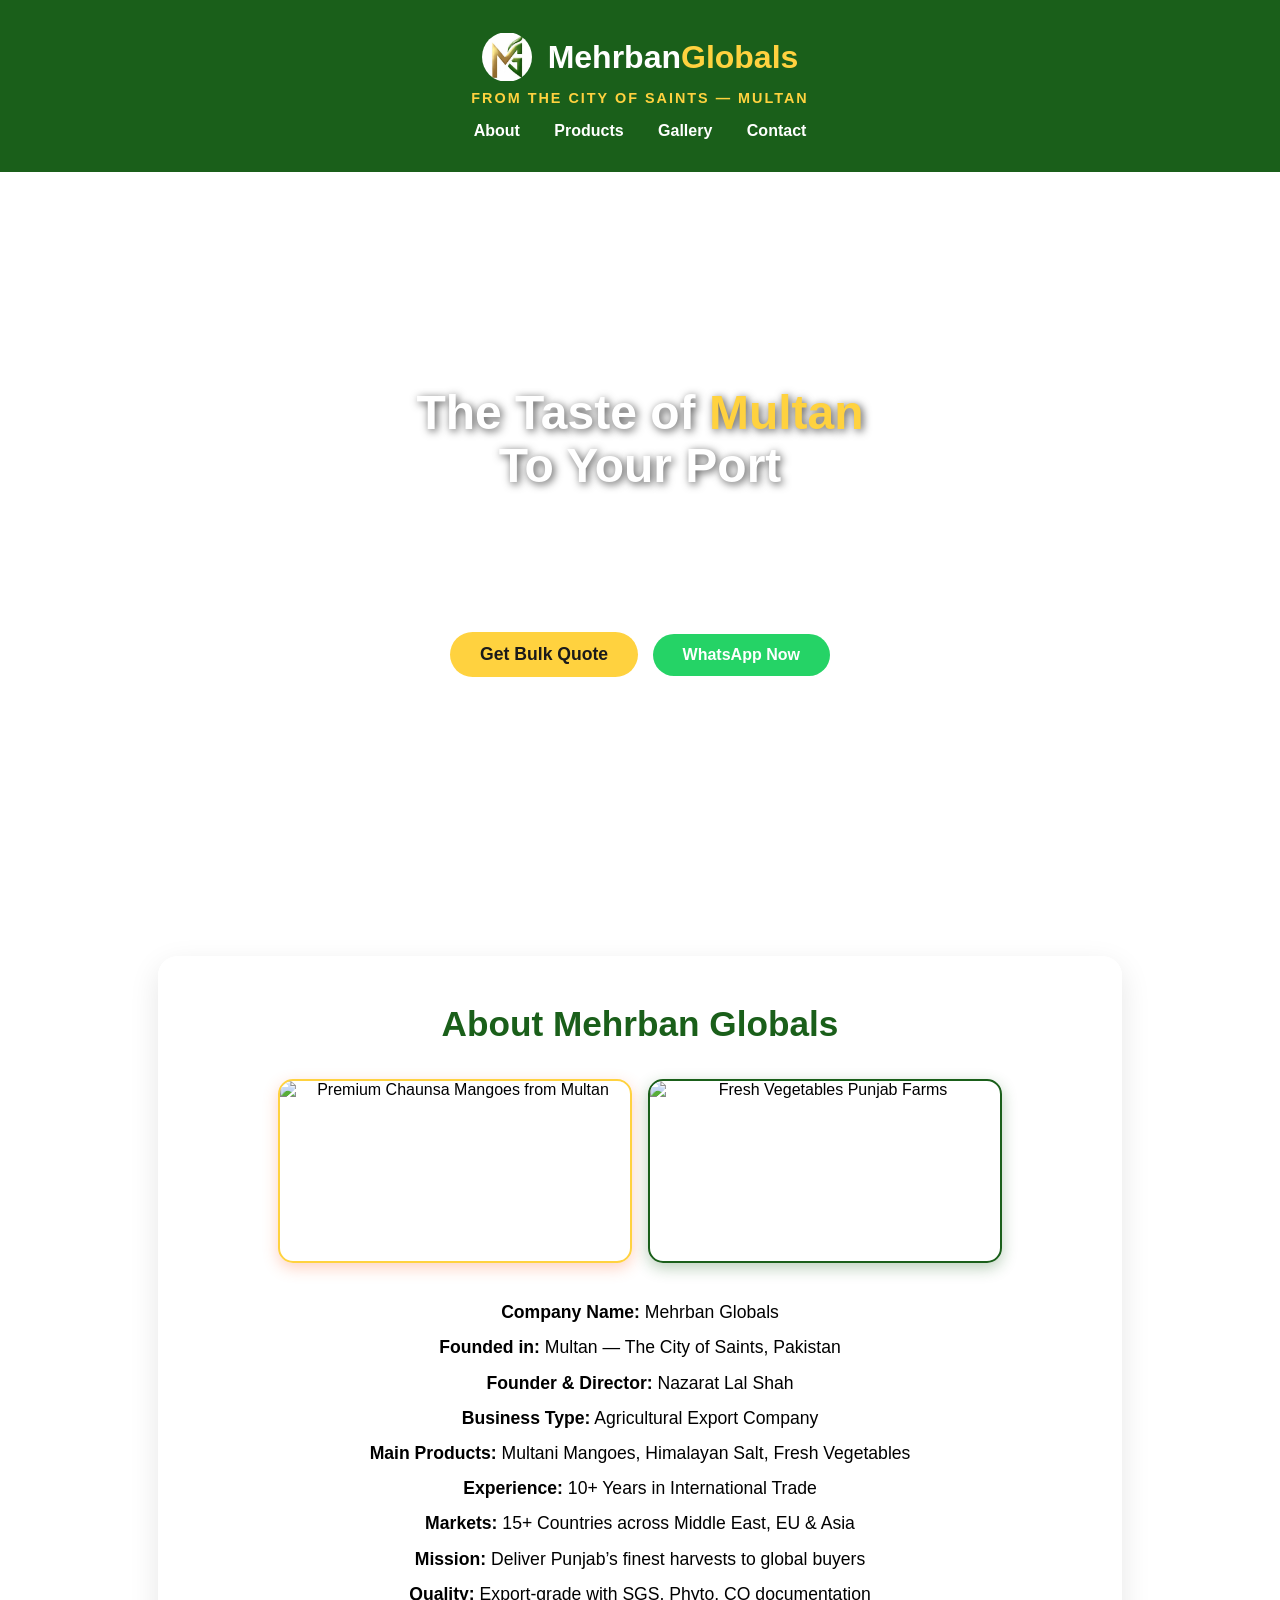
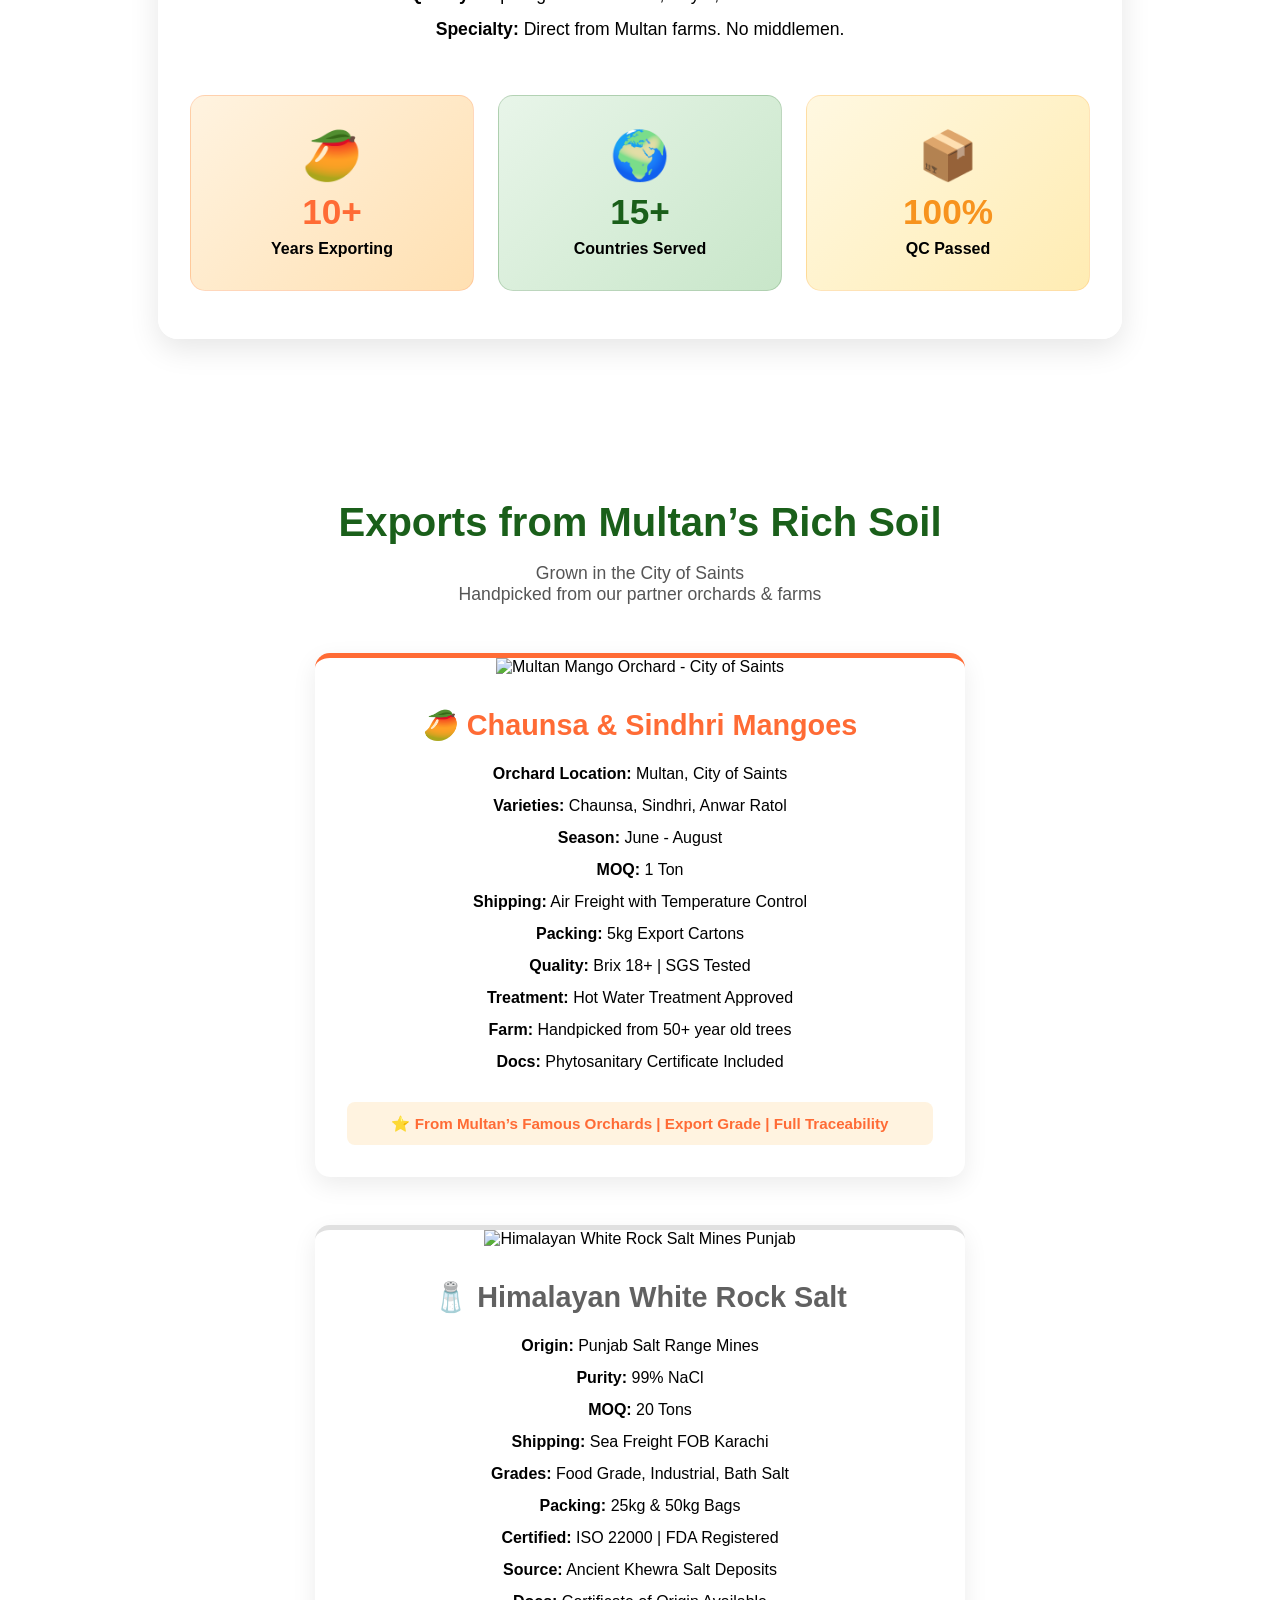
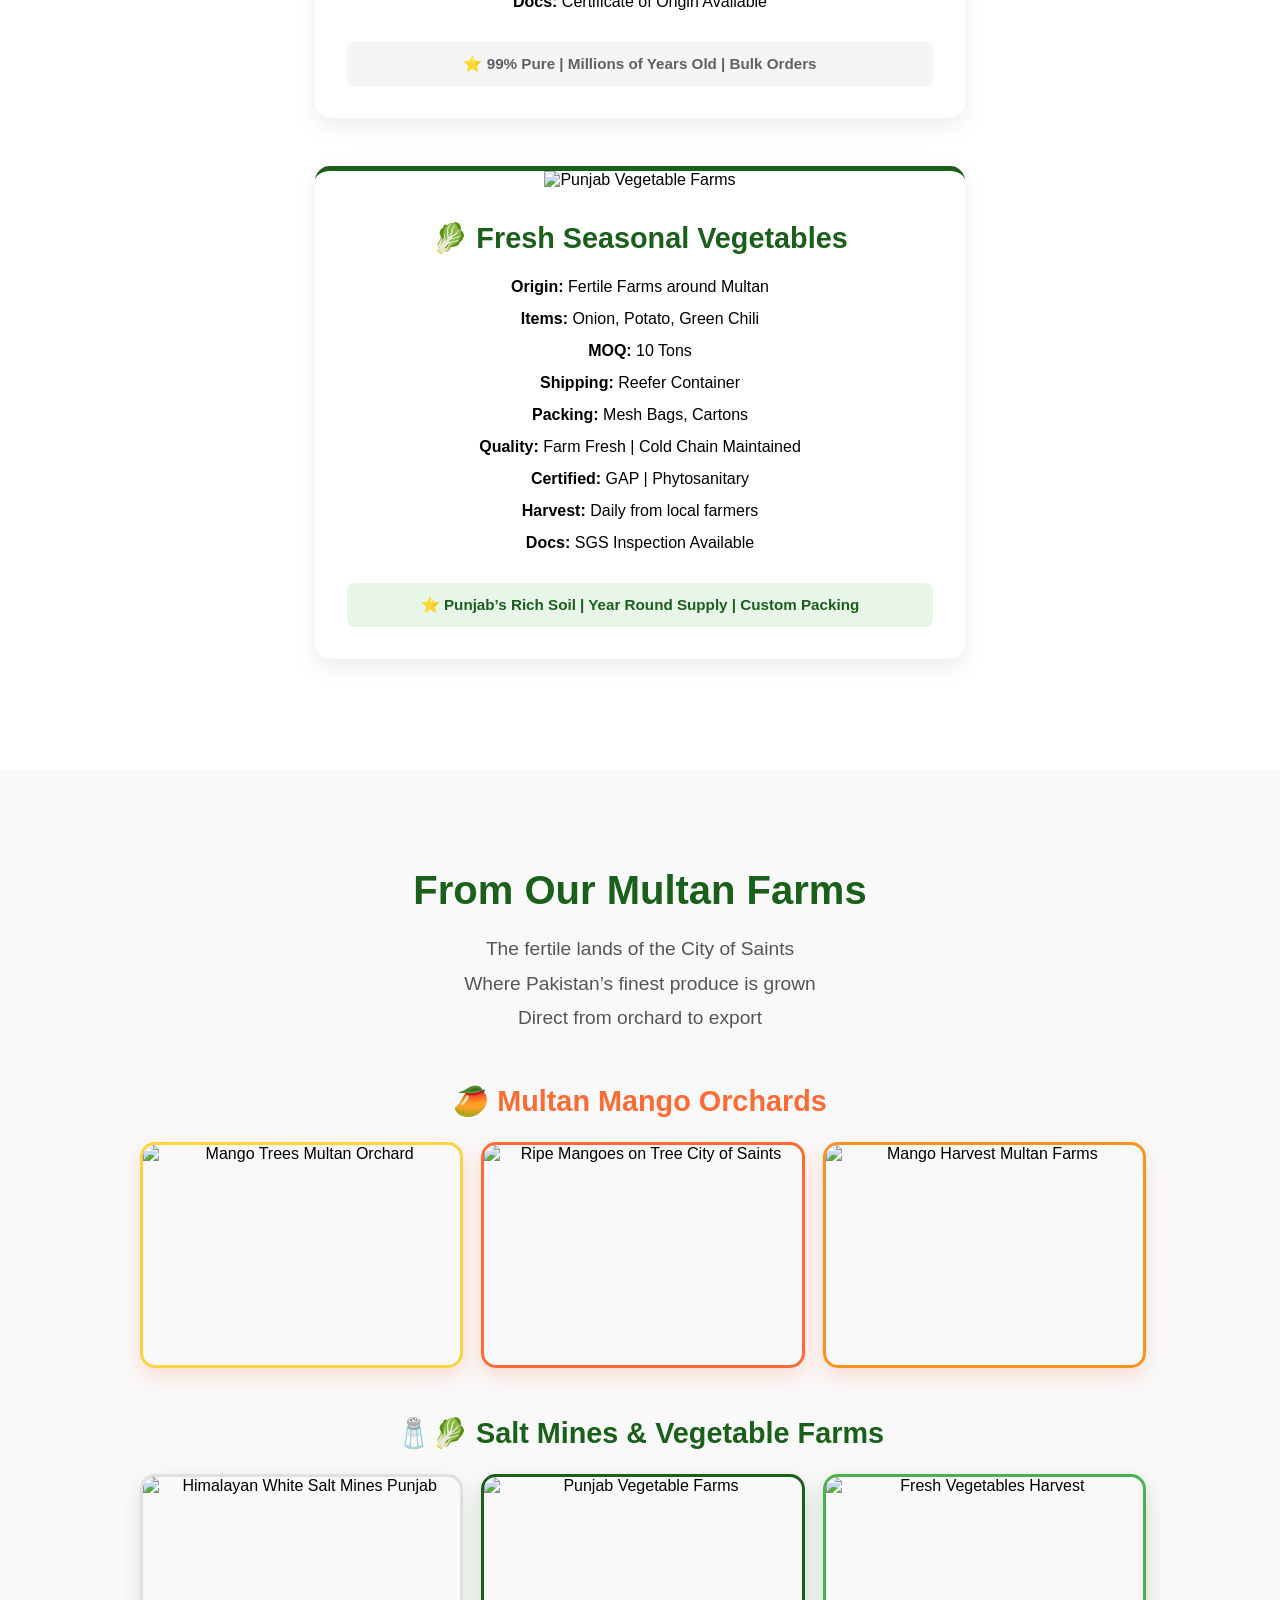
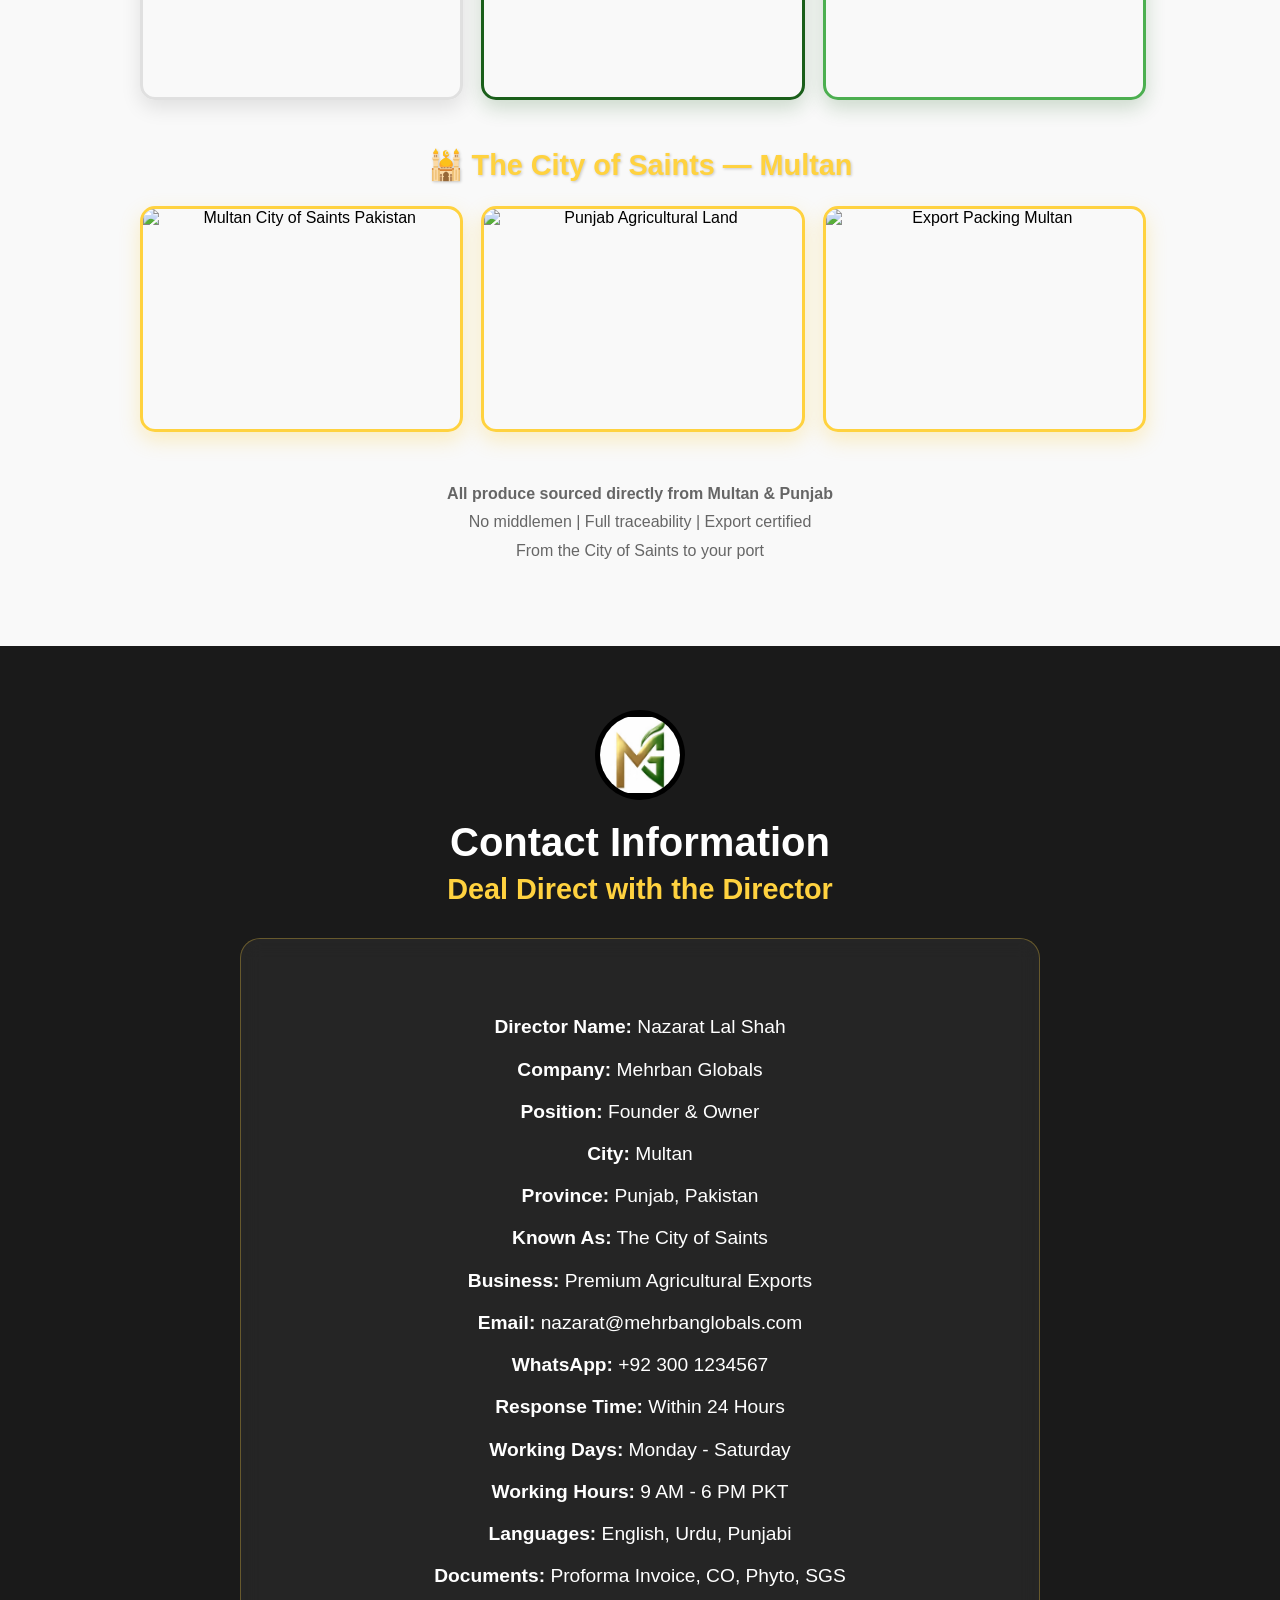
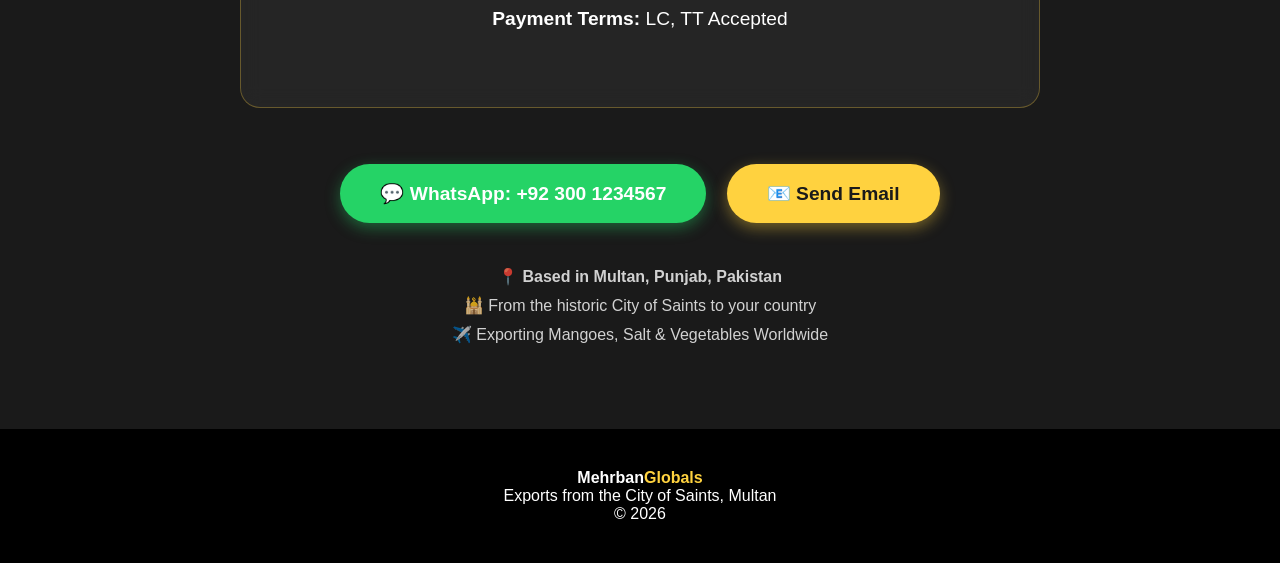
==== commit 716011b9: "Update index.html" ====
--- a/index.html
+++ b/index.html
@@ -14,7 +14,7 @@
     <div style="text-align:center; padding:1rem;">
       <div style="display:flex; align-items:center; justify-content:center; gap:1rem; margin-bottom:0.5rem;">
         <img src="favicon.png" alt="Mehrban Globals MG Logo" style="height:50px; width:50px; object-fit:contain; border-radius:50%;">
-        <h1 style="margin:0; font-size:2rem;">Mehrban<span style="color:#FFD23F;">Globals</span></h1>
+        <h1 style="margin:0; font-size:2rem;">Mehrban<span style="color:var(--mg-gold);">Globals</span></h1>
       </div>
       <p style="margin:5px 0 0 0; font-size:0.9rem; color:#FFD23F; font-weight:600; letter-spacing:2px;">FROM THE CITY OF SAINTS — MULTAN</p>
       <nav style="margin-top:1rem;">
--- a/style.css
+++ b/style.css
@@ -1,3 +1,16 @@
+:root {
+  --mg-green: #1a5f1a;
+  --mg-gold: #FFD23F;
+  --mg-black: #1a1a1a;
+  --mg-white: #ffffff;
+}
+
+.product:hover {
+  transform: translateY(-5px);
+  transition: 0.3s ease;
+  box-shadow: 0 12px 30px rgba(0,0,0,0.15);
+}
+
 body { 
   margin:0; 
   font-family:Arial, sans-serif; 
@@ -40,4 +53,4 @@
 }
 .product { 
   background:white; 
-}+}
